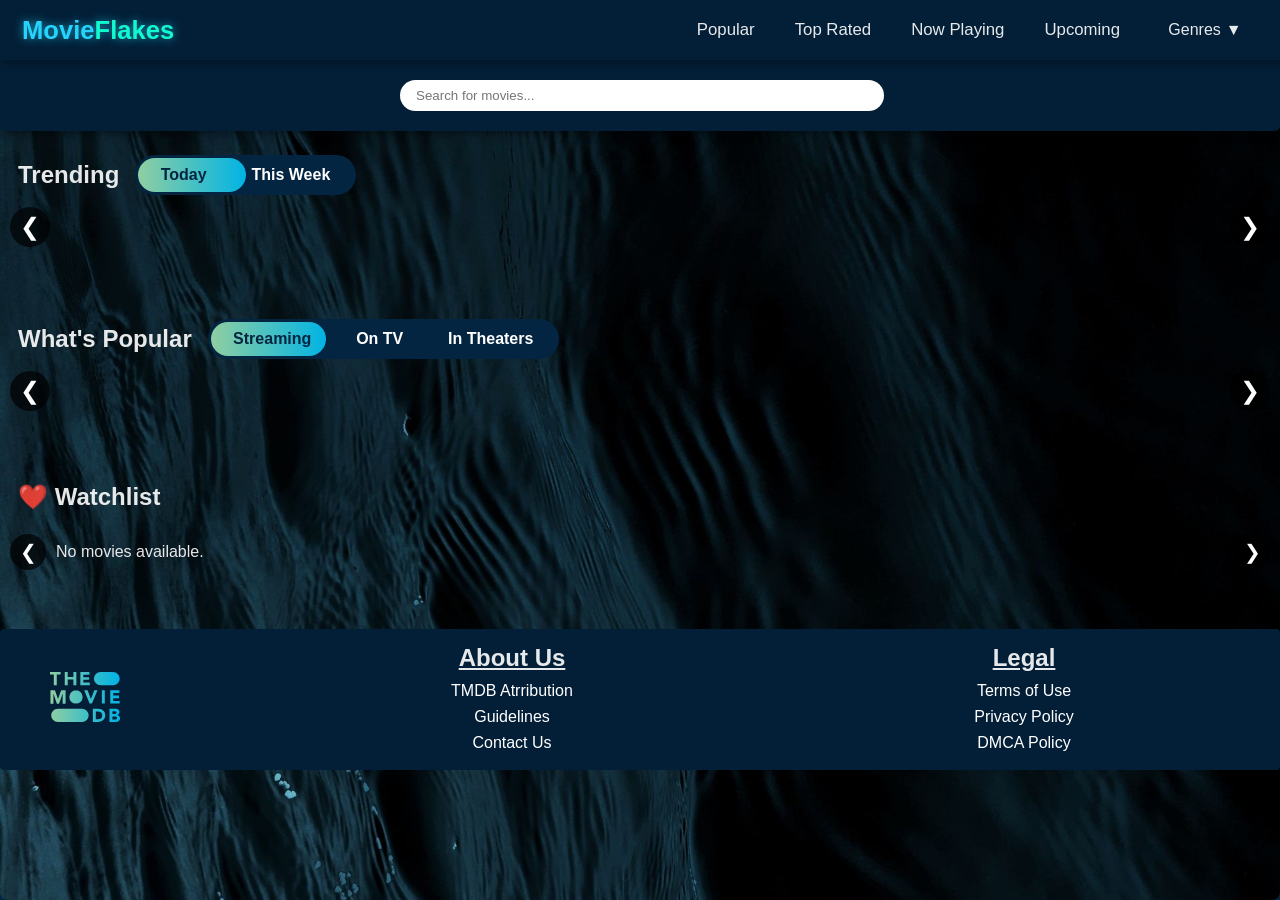
==== index.html @ ac2c769f "Seperated modules | Added Search Clear & scroll to top button" ====
<!DOCTYPE html>
<html lang="en">
<head>
    <meta charset="UTF-8">
    <meta name="viewport" content="width=device-width, initial-scale=1.0">
    <title>MovieFlakes</title>

    <link rel="stylesheet" href="style.css">
    <link rel="stylesheet" href="modal.css">
    <link rel="stylesheet" href="browse.css">
    <link rel="stylesheet" href="search.css">
    
    <script src="modal.js" defer></script>
    <script src="browse.js" defer></script>
    <script src="search.js" defer></script>
    <script src="skeleton.js" defer></script>
    <script src="script.js" defer></script>
</head>
<body>

    <!-- ================= HEADER ================= -->

    <header class="header">

        <div class="title">
            <a href="#home">Movie<span>Flakes</span></a>
        </div>

        <button class="menu-btn">
            <span></span>
            <span></span>
            <span></span>
        </button>

        <!-- Desktop Navigation -->

        <nav class="navbar-desktop">
            <ul>
                <li id="popular"><a href="#" data-browse="/movie/popular">Popular</a></li>
                <li id="top-rated"><a href="#" data-browse="/movie/top_rated">Top Rated</a></li>
                <li id="now-playing"><a href="#" data-browse="/movie/now_playing">Now Playing</a></li>
                <li>
                    <a href="#" data-browse="/movie/upcoming">
                        Upcoming
                    </a>
                </li>

                <li>
                    <div class="dropdown">

                        <button class="dropdown-btn">
                            Genres
                            <span class="drop-icon">▼</span>
                        </button>

                        <ul class="dropdown-menu">
                            <li id="action"><a href="#" data-genre="28">Action</a></li>
                            <li id="drama"><a href="#" data-genre="18">Drama</a></li>
                            <li id="romance"><a href="#" data-genre="10749">Romance</a></li>
                        </ul>

                    </div>
                </li>

            </ul>
        </nav>

        <!-- Mobile Navigation -->

        <nav class="navbar-mobile">
            <ul>
                <li id="popular"><a href="#" data-browse="/movie/popular">Popular</a></li>
                <li id="top-rated"><a href="#" data-browse="/movie/top_rated">Top Rated</a></li>
                <li id="now-playing"><a href="#" data-browse="/movie/now_playing">Now Playing</a></li>
                <li>
                    <a href="#" data-browse="/movie/upcoming">
                        Upcoming
                    </a>
                </li>

                <li>
                    <div class="dropdown">

                        <button class="dropdown-btn">
                            Genres
                            <span class="drop-icon">▼</span>
                        </button>

                        <ul class="dropdown-menu">
                            <li id="action"><a href="#" data-genre="28">Action</a></li>
                            <li id="drama"><a href="#" data-genre="18">Drama</a></li>
                            <li id="romance"><a href="#" data-genre="10749">Romance</a></li>
                        </ul>

                    </div>
                </li>

            </ul>
        </nav>

    </header>

    <!-- ================= SEARCH ================= -->

    <div class="search-container">
        <div class="search-box">
            <input
            type="text"
            class="search-input"
            id="inputText"
            placeholder="Search for movies..."
            >

            <button class="clear-search-btn hidden" aria-label="Clear search">
                ✕
            </button>
        </div>
        
    </div>

    <!-- ========================================================= -->
    <!-- HOME CONTENT -->
    <!-- Everything inside this container is hidden during search. -->
    <!-- ========================================================= -->

    <main class="home-content">

        <!-- Trending -->

        <section class="carousel-section trending-wrapper">
            <div class="section-header">
                <h2>Trending</h2>

                <div class="segmented-control" style="--tabs:2">

                    <div class="slider"></div>
                        
                    <button class="active" data-endpoint="/trending/movie/day">
                        Today
                    </button>
                    <button data-endpoint="/trending/movie/week">
                        This Week
                    </button>                    
                </div>
            </div>

            <div class="carousel-container">
                <button class="scroll-btn prev-btn">
                    &#10094;
                </button>

                <div class="movie-row trending-row"></div>

                <button class="scroll-btn next-btn">
                    &#10095;
                </button>
            </div>

        </section>

        <section class="carousel-section popular-wrapper">

            <div class="section-header">
                <h2>What's Popular</h2>

                <div class="segmented-control" style="--tabs:3">

                    <div class="slider"></div> 

                    <button
                        class="active"
                        data-endpoint="/discover/movie?with_watch_monetization_types=flatrate">
                        Streaming
                    </button>

                    <button
                        data-endpoint="/tv/popular">
                        On TV
                    </button>

                    <button
                       data-endpoint="/movie/now_playing">
                        In Theaters
                    </button>
                </div>
            </div>

            <div class="carousel-container">
                <button class="scroll-btn prev">
                    &#10094;
                </button>
        
                <div class="movie-row popular-row"></div>
        
                <button class="scroll-btn next">
                     &#10095;
                </button>
            </div>
    

        </section>

        <section class="carousel-section liked-wrapper">

            <div class="section-header">
        <h2>❤️ Watchlist</h2>
            </div>
        
                <div class="carousel-container">
                    <button class="scroll-btn prev">&#10094;</button>

                    <div class="movie-row liked-row"></div>

                    <button class="scroll-btn next">&#10095;</button>
                </div>

        </section>

    </main>

    <!-- ========================================================= -->
    <!-- SEARCH CONTENT -->
    <!-- Hidden until the user starts searching -->
    <!-- ========================================================= -->

    <section class="search-wrapper hidden">

        <h2 id="section-title" class="search-title"></h2>

        <div class="search-grid"></div>

        <button class="load-more-btn hidden">
        Load More ▼
    </button>

    </section>

    <section class="browse-wrapper hidden">

        <h2 id="browse-title"></h2>

        <div class="browse-grid"></div>

    </section>

    <div class="movie-modal hidden">

        <div class="modal-overlay"></div>

        <div class="modal-container">

            <button class="modal-close">&times;</button>

            <div class="modal-banner">
                <img id="modalBackdrop" alt="">
            </div>

            <div class="modal-body">

                <h1 id="modalTitle"></h1>

                <div class="movie-meta">

                    <span id="modalRating"></span>

                    <span>•</span>

                    <span id="modalRuntime"></span>

                    <span>•</span>

                    <span id="modalYear"></span>

                </div>

            <div id="modalGenres" class="genre-list"></div>

            <div class="overview-section">

                <h3>Overview</h3>

                <p id="modalOverview"></p>

            </div>

            <div class="cast-section">

                <h3>Top Cast</h3>

                <ul id="modalCast"></ul>

            </div>

            <button id="watchTrailerBtn" class="trailer-btn">
                ▶ Watch Official Trailer
            </button>

        </div>

    </div>
    </div>

    <button class="scroll-top-btn hidden" title="Back to Top">
        ⇧
    </button>

</body>
    <footer class="footer-container">
        <div class="tmdb">
            <a href="https://www.themoviedb.org/" target="_blank">
                <img src="assets/square-logo.svg" alt="tmdb-attributon"/>
            </a>   
        </div>
        <div class="footer-content">

            <h2>About Us</h2>

            <a href="#dummy-link">TMDB Atrribution</a>     
            <a href="#dummy-link">Guidelines</a> 
            <a href="#dummy-link">Contact Us</a>

        </div>
        <div class="legal">

            <h2>Legal</h2>
        
            <a href="#dummy-link">Terms of Use</a>
            <a href="#dummy-link">Privacy Policy</a>
            <a href="#dummy-link">DMCA Policy</a>

        </div>
    </footer>
</html>
---- style.css ----
:root{
    --pri-color: rgb(255, 255, 255);
    --sec-color: rgba(255, 255, 255, 0.9);

    --bg-color: #032541;
    --bg2-color: #031f37;

    --accent-color: rgb(36, 212, 252);
    --accent2-color: rgb(17, 250, 207);

    --section-gap:48px;

    --row-padding:56px;

    --row-gap:20px;

    --switch-height:40px;
    --switch-padding-x:1.4rem;
    --switch-font:1rem;
}

*{
    margin: 0;
    padding: 0;
    box-sizing: border-box;
}
html {
    font-family: 'Poppins', 'Helvetica', sans-serif;
    color: var(--sec-color);
    background-color: var(--bg-color);
    min-height: 100%;
    /*overflow-x: hidden;*/
    scrollbar-width: none;
    -ms-overflow-style: none;
    padding: 0;
}
html::-webkit-scrollbar {
    width: 0;
    height: 0;
}
body {
    min-height: 100vh;
    width: 100%;
    color: var(--sec-color);
    background-image:url(assets/pexels-bg4.jpg);
    background-size: cover;
    background-position: center;
    background-repeat: no-repeat;
    border: none;
    border-radius: 8px;
    margin: 0;
    padding: 0;
    box-shadow: none;
    transition: all 0.3s ease-in-out;   
}
body::-webkit-scrollbar {
    width: 0;
    height: 0;
}
.header{
    position: sticky;
    top: 0;
    z-index: 100;
    width: 100%;
    box-sizing: border-box;
    height: 60px;
    display: grid;
    grid-template-columns: auto 1fr auto;
    justify-content: space-evenly;
    align-items: center;
    background-color: var(--bg2-color);
    box-shadow: 3px 3px 8px rgba(0, 0, 0, 0.4);
    border-radius: 5px 5px 0 0;
    
}

.title{
    display: flex;
    justify-content: flex-start;
    align-items: center;
    min-width: 200px;
    transition: all 0.3s ease-in-out;
}

.title a:hover{
    box-shadow: 0 0 12px rgba(36,212,252,.7);
    transition: all 0.3s ease-in-out;
    color: var(--accent-color);
    text-shadow: 0 0 12px rgba(36, 212, 252, 0.7);
    background-color: var(--bg-color);
    border-radius: 6px;
}   
    

.title a{
    font-size: 1.6rem;
    font-weight: 600;
    color: var(--accent-color);
    text-shadow: 0 0 8px rgba(36, 212, 252, 0.7);
    text-decoration: none;
    padding: 10px 12px;
    margin-left: 10px;
    transition: all 0.3s ease-in-out;
    position:relative;
    overflow:hidden;
}
   
.title a{
    position: relative;
    display: inline-block;
    color: var(--accent-color);
    text-shadow: 0 0 10px rgba(36,212,252,.7);
    overflow: hidden;
}

.title a::after{
    content: "";
    position: absolute;
    top: 0;
    left: -40%;
    width: 25%;
    height: 100%;

    background: linear-gradient(
        90deg,
        transparent,
        rgba(255,255,255,.95),
        transparent
    );

    transform: skewX(-25deg);
    animation: shine 6s ease-in-out infinite;
}

@keyframes shine{
    0%{
        left: -40%;
    }

    30%{
        left: 120%;
    }

    100%{
        left: 120%;
    }
}

.title a span{
    color: var(--accent2-color);
    transition: all 0.3s ease-in-out;
}

.title a:hover{
    box-shadow: 0 0 12px rgba(36,212,252,.7);
    transition: all 0.3s ease-in-out;
    color: var(--accent2-color);
    text-shadow: 0 0 12px rgba(36, 212, 252, 0.7);
    background-color: var(--bg-color);
    border-radius: 6px;
}   

.title a:hover span{
    color: var(--accent-color);
}   

.search-container {
    position: relative;
    display: flex;
    width: 100%;
    align-items: center;
    justify-content: center;
    margin: 0 auto;
    padding: 20px 20px;
    justify-self: center;
    min-height: 1.6rem;
    transition: all 0.3s ease-in-out;
    background-color: var(--bg2-color);
    box-shadow: 3px 3px 8px rgba(0, 0, 0, 0.4);
    border-radius: 0 0 5px 5px;
}

.search-container input {
    display: flex;
    align-items: center;
    justify-content: center;
    margin: 0 10px;
    padding: 8px 16px;
}
.search-box{

    position:relative;

    width:100%;
    max-width:500px;
    padding-right: 1rem;

}

.search-input{

    width:100%;

    padding:0.5rem 3rem 0.5rem 1rem;

    min-height:1.8rem;

    border:none;
    outline:none;

    border-radius:20px;

}

.search-input:hover {
    transition: all 0.3s ease-in-out;
    transform: scale(1.01);
    box-shadow: 0 0 12px rgba(36,212,252,.7);
}
.hidden{
    display:none !important;
}

.search-title{
    margin: 18px 0;
    text-align: center;
    color: var(--accent-color);
    font-size: 1.2rem;
    text-shadow: 0 0 8px rgba(36,212,252,.7);
}

.clear-search-btn{

    position:absolute;

    top:50%;
    right: 12px;

    transform:translateY(-50%);

    width:26px;
    height:26px;

    border:none;
    background:none;

    display:flex;
    align-items:center;
    justify-content:center;

    border-radius:50%;

    font-size:1.1rem;
    line-height:1;

    color:var(--bg2-color);

    cursor:pointer;

    transition:
        color .2s ease,
        transform .2s ease;

}

.clear-search-btn:hover{

    color:var(--accent-color);

}

.clear-search-btn.hidden{

    display:none;

}

nav{
    display:flex;
    justify-content:flex-end;
    align-items:center;
    margin-right: 20px;
}

nav>ul{
    display:flex;
    align-items:center;
    justify-content:flex-end;
    list-style:none;
}

nav>ul>li{
    display:flex;
}

nav a{
    display:flex;
    align-items:center;
    justify-content:center;
    padding: 10px 15px;
    border:none;
    background:transparent;
    color:var(--sec-color);
    text-decoration:none;
    cursor:pointer;
    font-size: 1.05rem;
    margin:0 5px;
    border-radius:4px;
    transition:background-color .3s ease, text-shadow .3s ease;
}

.navbar-desktop > ul > li > a:hover{
    box-shadow: 0 0 12px rgba(36,212,252,.7);
    transition: all 0.3s ease-in-out;
    color: var(--accent-color);
    background-color: var(--bg-color);
    text-shadow: 0 0 12px rgba(36,212,252,.7);
}
.navbar-desktop > ul > li > a:active{
    box-shadow: 0 0 12px rgba(36,212,252,.7);
    transition: all 0.3s ease-in-out;
    color: var(--accent-color);
    background-color: var(--bg-color);
    text-shadow: 0 0 12px rgba(36,212,252,.7);
}

.navbar-desktop{
    width: auto;
    display: flex;
    justify-content: flex-end;
    justify-self: end;
    align-items: center;
    margin-left: auto;
}

.navbar-desktop>ul{
    display: flex;
    justify-content: flex-end;
    align-items: center;
}

.dropdown{
    position: relative;
    width: 120px;
}

.dropdown-btn{
    width: 100%;
    padding: 4px 10px;
    display:flex;
    align-items:center;
    justify-content:center;
    padding: 10px 15px;
    border:none;
    background:transparent;
    color:var(--sec-color);
    text-decoration:none;
    cursor:pointer;
    font-size:1rem;
    margin:0 5px;
    border-radius:4px;
    transition: all 0.3s ease-in-out;
}
.dropdown-btn:hover{
    box-shadow: 0 0 12px rgba(36,212,252,.7);
    transition: all 0.3s ease-in-out;
    color: var(--accent-color);
    background-color: var(--bg-color);
    text-shadow: 0 0 12px rgba(36,212,252,.7);
}

.dropdown-btn:active{
    box-shadow: 0 0 12px rgba(36,212,252,.7);
    transition: all 0.3s ease-in-out;
    color: var(--accent-color);
    background-color: var(--bg-color);
    text-shadow: 0 0 12px rgba(36,212,252,.7);
}

.dropdown-btn span{
    margin-left: 5px;
    transition: all 0.3s ease-in-out;
}


.dropdown-btn.active span{
    transition: all 0.3s ease-in-out;
    transform: rotate(180deg);
}

.dropdown-menu{
    list-style: none;
    padding: 0;
    box-shadow: none;
    display: none;
    position: absolute;
    top: 3rem;
    left: 0.3rem;
    width: 100%;
    background: var(--bg2-color);
    border-radius: 5px;
    transform: translateY(-10px);
}

.dropdown-menu.show{
    display: block;
}

.dropdown-menu ul li{
    width: 100%;
}

.dropdown-menu ul a{
    width: 100%;
    cursor: pointer;
    border-radius: 5px;
}

.dropdown-menu.show li:hover{
    box-shadow: 0 0 12px rgba(36,212,252,.7);
    transition: all 0.3s ease-in-out;
    color: var(--accent-color);
    background-color: var(--bg-color);
    text-shadow: 0 0 12px rgba(36,212,252,.7);
    border-radius: 5px;
}

.dropdown-menu.show li:active{
    box-shadow: 0 0 12px rgba(36,212,252,.7);
    transition: all 0.3s ease-in-out;
    color: var(--accent-color);
    background-color: var(--bg-color);
    text-shadow: 0 0 12px rgba(36,212,252,.7);
    border-radius: 5px;
}

.movie-row{
    scrollbar-width:none;
}

.carousel-container{
    position: relative;
}

.scroll-btn {
    position: absolute;
    top: 50%;
    transform: translateY(-50%);

    width: 40px;
    height: 40px;

    border: none;
    border-radius: 50%;

    background-color: rgba(0, 0, 0, 0.7);
    color: white;

    font-size: 1.5rem;
    cursor: pointer;
    z-index: 10;

    transition: all 0.3s ease-in-out;
}

.liked-wrapper,
.trending-wrapper {
    position: relative;
    width: 100%;
    overflow: hidden;
}

.liked-wrapper .scroll-btn {
    position: absolute;
    top: 50%;
    transform: translateY(-50%);
    width: 36px;
    height: 36px;
    font-size: 1.25rem;
}

.prev{
    left:10px;
}

.next{
    right:10px;
}

.scroll-btn:hover {
    background-color: rgba(0, 0, 0, 0.9);
    transform: translateY(-50%) scale(1.1);
    box-shadow: 0 0 12px rgba(255, 255, 255, 0.4);
}

.scroll-btn:active {
    transform: translateY(-50%) scale(0.95);
}

.prev-btn {
    left: 10px;
}
.next-btn {
    right: 10px;
}

.movie-card {
    position: relative;
    flex: 0 0 200px;
    max-width: 200px;
    height: 300px;
    border-radius: 10px;
    scroll-snap-align: start;
    overflow: hidden;
    transition: transform 0.3s ease-in-out, box-shadow 0.3s ease-in-out;
}

.movie-card::after {
    content: "";
    position: absolute;
    inset: 0;
    background: linear-gradient(to top,  rgba(0, 0, 0, 0.95) 0%, rgba(0, 0, 0, 0.7) 40%, rgba(0, 0, 0, 0) 100%);
    pointer-events: none;
}

.movie-card:hover {
    transform: translateY(-8px);
    box-shadow: 0 12px 24px rgba(0, 0, 0, 0.4);

}

.movie-card img {
    display: block;
    width: 100%;
    height: 100%;
    object-fit: cover;
}

.movie-actions {
    position: absolute;
    top: 10px;
    right: 10px;
    z-index: 2;
    display: flex;
    gap: 8px;
}

.icon-btn {
    width: 34px;
    height: 34px;
    border: none;
    border-radius: 50%;
    background: rgba(0, 0, 0, 0.55);
    color: white;
    font-size: 0.95rem;
    cursor: pointer;
    transition: transform 0.2s ease, background 0.2s ease;
    display: grid;
    place-items: center;
}

.icon-btn:hover {
    background: rgba(255, 255, 255, 0.16);
    transform: scale(1.05);
}

.icon-btn.active.liked {
    color: rgba(236, 64, 122, 0.94);

}

.movie-info {
    position: absolute;
    bottom: 12px;
    left: 12px;
    right: 12px;
    color: white;
    z-index: 1;
}
.movie-title{
    margin: 0;
    width: 100%;
    text-align: center;
    font-size: 1rem;
    font-weight: 550;

    white-space: nowrap;
    overflow: hidden;
    text-overflow: ellipsis;
}

.movie-info .details {
    display: flex;
    justify-content: space-around;
    align-items: center;
    gap: 12px;
    margin-top: 8px;
    font-size: 0.85rem;
    font-weight: 550;
}
.movie-info h4 {
    display: flex;
    justify-content: center;
    align-items: center;
}

/* ===========================
   MOBILE NAVIGATION
=========================== */

.navbar-mobile{
    display: none;
}

.menu-btn{
    display: none;
    width: 45px;
    height: 45px;
    border: none;
    margin-right: 10px;
    flex-shrink: 0;
    background: transparent;
    cursor: pointer;
    position: relative;
    z-index: 1001;

    flex-direction: column;
    justify-content: center;
    align-items: center;
    gap: 4px;
}

.menu-btn span{
    display: block;
    width: 36px;
    height: 3px;
    margin: 1.4px 0;
    background: var(--accent-color);
    border-radius: 10px;
    transition: all 0.3s ease;
}


/* Hamburger animation */

.menu-btn.active span:nth-child(1){
    transform: translateY(9px) rotate(45deg);
}

.menu-btn.active span:nth-child(2){
    opacity: 0;
}

.menu-btn.active span:nth-child(3){
    transform: translateY(-9px) rotate(-45deg);
}

.loader-container{
    width:100%;
    min-height:300px;
    display:flex;
    flex-direction:column;
    justify-content:center;
    align-items:center;
    gap:15px;
}

.loader{
    width:55px;
    height:55px;
    border:5px solid rgba(255,255,255,.2);
    border-top-color:var(--accent-color);
    border-radius:50%;
    animation:spin .8s linear infinite;
}

.loader-container p{
    color:var(--sec-color);
    font-size:1rem;
}

@keyframes spin{
    to{
        transform:rotate(360deg);
    }
}

/* ===========================
   MOBILE VIEW
=========================== */

@media (max-width:830px){

    .header{
        grid-template-columns: 1fr auto;
        height: 60px;
    }

    .navbar-desktop{
        display: none;
    }

    .menu-btn{
        display: flex;
        justify-content: center;
        justify-self: end;
        align-self: center;
        background: transparent;
        border: none;
        cursor: pointer;
        width: 45px;
        height: 45px;
    }

    .title{
        justify-content: flex-start;
    }

    .search-container{
        width:100%;
        padding:15px;
        box-sizing:border-box;
    }

    .search-input{
        width:100%;
    }

    .navbar-mobile{
        display: block;
        position:fixed;
        top:60px;
        right:-100%;
        width:260px;
        height:calc(100vh - 60px);

        background:var(--bg2-color);
        box-shadow:-5px 0 20px rgba(0,0,0,.35);

        transition:right .35s ease;

        z-index:999;
    }

    /* JS toggles this class */
    .navbar-mobile.show{
        right:0;
    }

    .navbar-mobile ul{
        display:flex;
        flex-direction:column;
        list-style:none;
        margin:0;
        padding:20px 0;
    }

    .navbar-mobile li{
        width:100%;
         
    }

    .navbar-mobile a{
        display:block;
        padding:16px 24px;
        color:var(--sec-color);
        text-decoration:none;
        transition:.25s;
    }

    .sub-menu ul {
    list-style: none;
    padding: 0;
}

.sub-menu ul li {
    position: relative;
    padding-left: 26px;
}

.sub-menu ul li::before {
    content: "⏺";
    position: absolute;
    left: 40px;
    top: 48%;
    font-size: 0.7rem;
    transform: translateY(-50%);
}

    .navbar-mobile a:hover{
        background:var(--bg-color);
        color:var(--accent-color);
        text-shadow:0 0 12px rgba(36,212,252,.7);
        padding-left:34px;
    }

    .sub-menu{
        border-top:1px solid rgba(255,255,255,.08);
        margin-top:10px;
        padding-top:10px;
    }

    .sub-menu ul{
        padding:0;
    }

    .sub-menu a{
        padding-left:40px;
        font-size:.95rem;
    }
}
@media (max-width: 300px){
    .title{
        display: flex;
    }
    .title a{
        font-size: 1rem;
        padding: 3px 6px;
        margin: 2px 4px;
    }
}

@media (max-width: 768px) {

    .section-header{
        display: flex;
        flex-direction: column;
        align-items: flex-start;
        gap: 0.8rem;
        margin:24px 18px 12px;
    }

    .section-header h2{
        font-size: 1.25rem;
        line-height: 1.2;
        margin-left: 0;
    }

    .segmented-control{
        width: 100%;
        max-width: 360px;
    }

    .segmented-control button{
        flex: 1;
        padding: .55rem .5rem;
        font-size: .8rem;
        white-space: nowrap;
    }

    .segmented-control .slider{
        width: calc((100% - 4px) / var(--tabs));
    }

    .carousel-section .scroll-btn {
        display: none;
    }
}

@media (max-width: 480px){

    .section-header h2{
        font-size: 1.15rem;
    }

    .segmented-control{
        max-width: 100%;
    }

    .segmented-control button{
        padding: .45rem .35rem;
        font-size: .72rem;
    }

    .carousel-section .scroll-btn {
        display: none;
    }

}

.carousel-section{
    position: relative;
    width: 100%;
    overflow: hidden;
    margin-bottom: 48px;
}

.section-header{
    display:flex;
    align-items:center;
    gap:16px;

    margin:24px 18px 12px;
}

.section-header h2{
    margin:0;
}

.movie-row{

    display:flex;

    gap:var(--row-gap);

    padding:20px var(--row-padding);

    overflow-x:auto;
    overflow-y:hidden;

    scroll-behavior:smooth;

    scroll-snap-type:x mandatory;

    scrollbar-width:none;

    -webkit-overflow-scrolling:touch;
}

.movie-row::-webkit-scrollbar{
    display:none;
}

.segmented-control {
    position: relative;
    display: inline-flex;
    align-items: center;

    background: #032541;
    border-radius: 999px;

    padding: 3px;
    min-height: var(--switch-height);

    overflow: hidden;
}


.segmented-control button {
    position: relative;
    z-index: 2;

    border: 0;
    border-radius: 999px;

    background: transparent;
    color: #fff;

    font-size: var(--switch-font);
    font-weight: 600;

    padding: 0 var(--switch-padding-x);

    height: calc(var(--switch-height) - 6px);

    cursor: pointer;

    transition: color .25s ease;
}


.segmented-control .slider {
    position: absolute;

    top: 3px;
    left: 3px;

    height: calc(100% - 6px);

    width: calc((100% - 6px) / var(--tabs));

    background: linear-gradient(
        90deg,
        #90cea1,
        #01b4e4
    );

    border-radius:999px;

    transition:transform .3s ease;
}


.segmented-control button.active {
    color:#032541;
}

@media(max-width:768px){

    :root{
        --switch-height:42px;
    }

    .segmented-control button{
        font-size:.82rem;
        padding:0 .8rem;
    }
}

.search-grid, .browse-grid{
    display:grid;
    grid-template-columns:repeat(auto-fill,minmax(180px,1fr));
    gap:24px;
}

.search-grid .movie-card{
    width:100%;
}

.browse-wrapper h2{
    padding: 1rem 1.5rem;
}

@media (max-width: 600px) {

    .search-grid,
    .browse-grid {
        grid-template-columns: repeat(2, minmax(0, 1fr));
        gap: 1rem;
    }

}

/* ===========================
   Skeleton Cards
=========================== */

.skeleton-card{
    flex:0 0 200px;
    max-width:200px;
    height:300px;

    border-radius:10px;
    overflow:hidden;

    background:#0d3556;
    position:relative;
}

.skeleton-poster{
    width:100%;
    height:100%;
    background:#1b496e;
}

.skeleton-info{
    position:absolute;
    left:12px;
    right:12px;
    bottom:12px;
}

.skeleton-title,
.skeleton-details span{
    background:#2b5b7e;
    border-radius:4px;
}

.skeleton-title{
    height:18px;
    width:80%;
    margin:0 auto 12px;
}

.skeleton-details{
    display:flex;
    justify-content:space-between;
}

.skeleton-details span{
    width:48px;
    height:12px;
}

.skeleton-poster,
.skeleton-title,
.skeleton-details span{
    position:relative;
    overflow:hidden;
}

.skeleton-poster::after,
.skeleton-title::after,
.skeleton-details span::after{
    content:"";
    position:absolute;
    inset:0;

    transform:translateX(-100%);

    background:linear-gradient(
        90deg,
        transparent,
        rgba(255,255,255,.15),
        transparent
    );

    animation:skeleton-shimmer 1.2s infinite;
}

@keyframes skeleton-shimmer{
    100%{
        transform:translateX(100%);
    }
}

.load-more-btn{

    display:flex;
    align-items:center;
    justify-content:center;

    margin:36px auto 5px;

    padding:12px 24px;

    border:none;
    border-radius:999px;

    background:linear-gradient(
        90deg,
        var(--accent-color),
        var(--accent2-color)
    );

    color:var(--bg-color);

    font-size:.95rem;
    font-weight:600;

    cursor:pointer;

    transition:
        transform .25s ease,
        box-shadow .25s ease;

}

.load-more-btn:hover{

    transform:translateY(-2px);

    box-shadow:0 10px 25px rgba(36,212,252,.35);

}

.load-more-btn:active{

    transform:translateY(0);

}

.footer-container{
    display: grid;
    grid-template-columns: 1fr 2fr 2fr;
    width: 100%;
    min-height: 100px;
    background-color: var(--bg2-color);
    border-radius: 4px;
    padding-bottom: 5px;
}

.tmdb {
    display: flex;
    align-items: center;
    justify-content: flex-start;
    justify-items: center;
    justify-self: flex-start;
    padding: 10px;
    margin: auto;
    margin-left: 20px;
}

.tmdb img {
    display: flex;
    width: 90px;
    justify-content: flex-start;
    align-items: center;
    align-self: center;
    margin: 10px;
    transition: all 0.2s ease-in-out;
    padding: 10px;
    border-radius: 8px;

}

.tmdb img:hover {
    transform: scale(1.1);
    box-shadow:-5px 0 20px var(--accent2-color); 
}

.footer-content, .legal{
    text-wrap: nowrap ;
    text-decoration: none;
    padding: 4px 10px;
    margin-bottom: 10px;
    margin: 5px;
    display: flex;
    align-items: center;
    justify-content: flex-start;
    justify-items: flex-start;
    flex-direction: column;
    column-gap: 0;
}

.footer-content h2, .legal h2{
    margin: 6px;
    text-decoration: underline;
}

.footer-content a, .legal a {
    
    text-decoration: none;

    margin: 2px 6px;
    padding: 2px 8px;
    color: #fff;
    transition: all 0.15s ease-in;
}

.footer-content a:hover , .legal a:hover {
    color: var(--accent2-color);
    transform: translateX(-2px);
}
---- modal.css ----
/* ==========================
   MOVIE MODAL
========================== */

.movie-modal{

    position:fixed;
    inset:0;

    display:flex;
    justify-content:center;
    align-items:center;

    z-index:9999;

    visibility:hidden;
    opacity:0;

    transition:
        opacity .3s ease,
        visibility .3s ease;
}

.movie-modal.show{

    visibility:visible;
    opacity:1;

}

.modal-overlay{

    position:absolute;
    inset:0;

    background:rgba(0,0,0,.75);

    backdrop-filter:blur(8px);

}

.modal-container{

    position:relative;

    width:min(540px,92vw);

    max-height:92vh;

    overflow-y:auto;

    background:var(--bg2-color);

    border-radius:22px;

    z-index:2;

    transform:translateY(40px) scale(.96);

    opacity:0;

    transition:
        transform .35s ease,
        opacity .35s ease;

    scrollbar-width:none;

}

.modal-container::-webkit-scrollbar{

    display:none;

}

.movie-modal.show .modal-container{

    transform:translateY(0) scale(1);

    opacity:1;

}

.modal-banner{

    position:relative;

    height:230px;

    overflow:hidden;

}

.modal-banner img{

    width:100%;
    height:100%;

    object-fit:cover;

}

.modal-banner::after{

    content:"";

    position:absolute;
    inset:0;

    background:
    linear-gradient(
        to top,
        var(--bg2-color),
        rgba(3,37,65,.15)
    );

}

.modal-close{

    position:absolute;

    top:14px;
    right:14px;

    width:42px;
    height:42px;

    border:none;
    border-radius:50%;

    background:rgba(0,0,0,.55);

    color:white;

    cursor:pointer;

    font-size:1.4rem;

    z-index:5;

    transition:.25s;

}

.modal-close:hover{

    background:rgba(255,255,255,.15);

    transform:rotate(90deg);

}

.modal-body{

    padding:24px;

}

.modal-body h1{

    font-size:2rem;

    color:white;

    margin-bottom:12px;

}

.movie-meta{

    display:flex;
    flex-wrap:wrap;
    gap:10px;

    align-items:center;

    color:#ddd;

    margin-bottom:18px;

}

.genre-list{

    display:flex;
    flex-wrap:wrap;

    gap:10px;

    margin-bottom:28px;

}

.genre-pill{

    padding:.45rem .95rem;

    border-radius:999px;

    border:1px solid rgba(36,212,252,.35);

    background:rgba(36,212,252,.15);

    color:var(--accent-color);

    font-size:.85rem;

}

.overview-section{

    margin-bottom:28px;

}

.overview-section h3,
.cast-section h3{

    margin-bottom:12px;

    color:white;

}

.overview-section p{

    line-height:1.75;

    color:#ddd;

}

.cast-section ul{

    list-style: none;

    display:flex;

    flex-direction: column;

    gap:12px;

    margin-bottom:28px;

}

.cast-section li{
    position: relative;
    padding-left: 18px;
}

.cast-section li::before{
    content: "";
    position: absolute;
    left: 0;
    top: 50%;
    transform: translateY(-50%);

    width: 8px;
    height: 8px;

    border-radius: 50%;
    background: var(--accent-color);

    box-shadow: 0 0 8px rgba(36,212,252,.6);
}


.trailer-btn{

    display:flex;
    align-items:center;
    justify-content:center;
    gap:8px;

    width:fit-content;
    min-width:190px;

    margin:32px auto 0;

    padding:12px 20px;

    border:none;
    border-radius:12px;

    background:linear-gradient(
        90deg,
        var(--accent-color),
        var(--accent2-color)
    );

    color:var(--bg-color);

    font-size:.95rem;
    font-weight:600;

    cursor:pointer;

    transition:all .25s ease;
}

.trailer-btn:hover{

    transform:translateY(-2px);

    box-shadow:0 10px 25px rgba(36,212,252,.35);

}

@media(max-width:600px){

    .modal-container{

        width:100%;
        height:100%;

        max-height:100%;

        border-radius:0;

    }

    .modal-banner{

        height:200px;

    }

}
---- browse.css ----
.scroll-top-btn{

    position:fixed;

    right:24px;
    bottom:24px;

    width:52px;
    height:52px;

    border:none;
    border-radius:50%;

    display:flex;
    align-items:center;
    justify-content:center;

    font-size:1.4rem;
    font-weight:bold;

    background:linear-gradient(
        90deg,
        var(--accent-color),
        var(--accent2-color)
    );

    color:var(--bg-color);

    cursor:pointer;

    box-shadow:0 10px 25px rgba(36,212,252,.3);

    transition:
        opacity .25s ease,
        transform .25s ease;

    z-index:999;

}

.scroll-top-btn.hidden{

    opacity:0;

    pointer-events:none;

    transform:translateY(20px);

}

.scroll-top-btn:hover{

    transform:translateY(-3px);

}
---- search.css ----
.search-container {
    position: relative;
    display: flex;
    width: 100%;
    align-items: center;
    justify-content: center;
    margin: 0 auto;
    padding: 20px 20px;
    justify-self: center;
    min-height: 1.6rem;
    transition: all 0.3s ease-in-out;
    background-color: var(--bg2-color);
    box-shadow: 3px 3px 8px rgba(0, 0, 0, 0.4);
    border-radius: 0 0 5px 5px;
}

.search-container input {
    display: flex;
    align-items: center;
    justify-content: center;
    margin: 0 10px;
    padding: 8px 16px;
}
.search-box{

    position:relative;

    width:100%;
    max-width:500px;
    padding-right: 1rem;

}

.search-input{

    width:100%;

    padding:0.5rem 3rem 0.5rem 1rem;

    min-height:1.8rem;

    border:none;
    outline:none;

    border-radius:20px;

}

.search-input:hover {
    transition: all 0.3s ease-in-out;
    transform: scale(1.01);
    box-shadow: 0 0 12px rgba(36,212,252,.7);
}
.hidden{
    display:none !important;
}

.search-title{
    margin: 18px 0;
    text-align: center;
    color: var(--accent-color);
    font-size: 1.2rem;
    text-shadow: 0 0 8px rgba(36,212,252,.7);
}

.clear-search-btn{

    position:absolute;

    top:50%;
    right: 12px;

    transform:translateY(-50%);

    width:26px;
    height:26px;

    border:none;
    background:none;

    display:flex;
    align-items:center;
    justify-content:center;

    border-radius:50%;

    font-size:1.1rem;
    line-height:1;

    color:var(--bg2-color);

    cursor:pointer;

    transition:
        color .2s ease,
        transform .2s ease;

}

.clear-search-btn:hover{

    color:var(--accent-color);

}

.clear-search-btn.hidden{

    display:none;

}
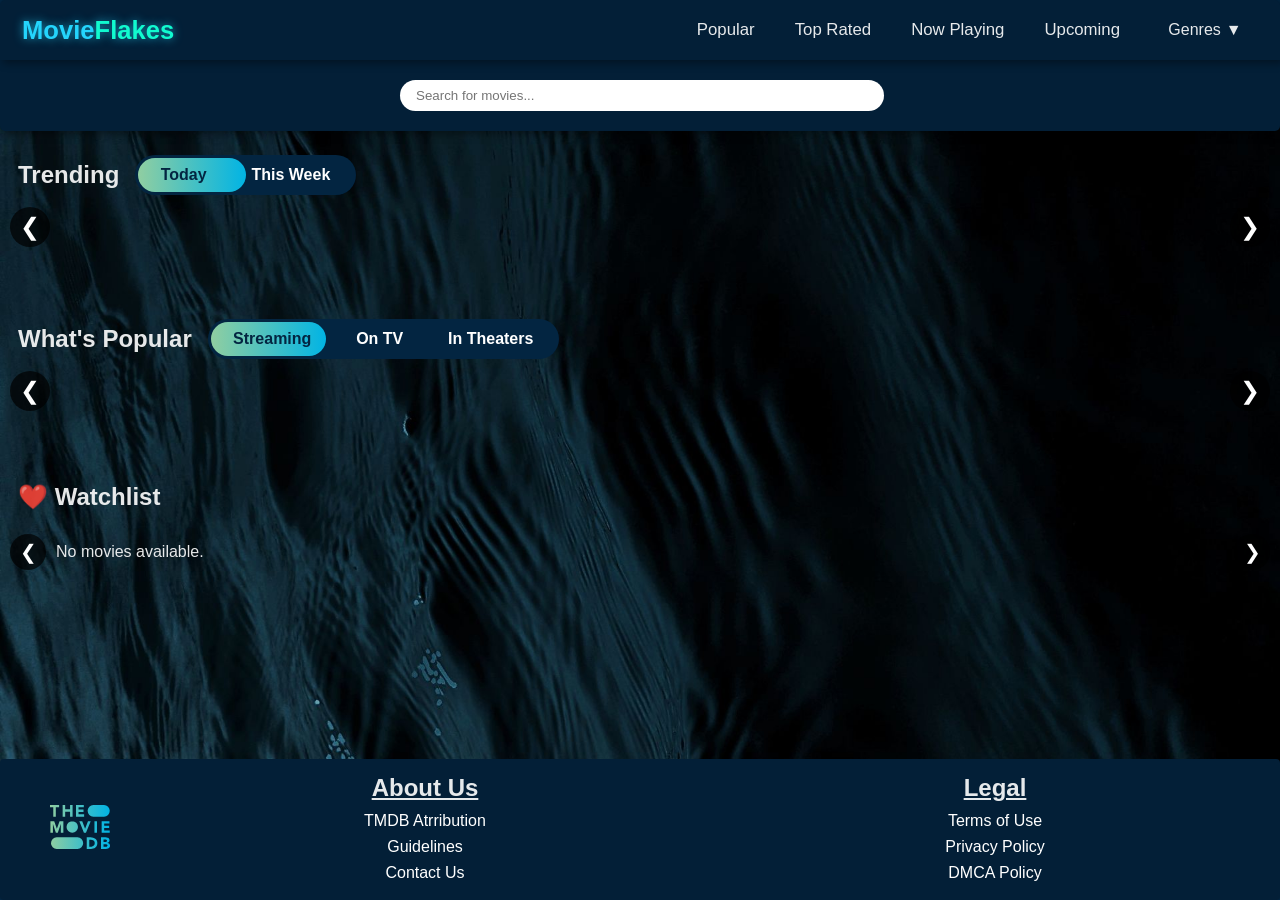
==== commit 4788908b: "fixed the footer layout" ====
--- a/index.html
+++ b/index.html
@@ -1,333 +1,283 @@
-<!DOCTYPE html>
+<!doctype html>
 <html lang="en">
-<head>
-    <meta charset="UTF-8">
-    <meta name="viewport" content="width=device-width, initial-scale=1.0">
+  <head>
+    <meta charset="UTF-8" />
+    <meta name="viewport" content="width=device-width, initial-scale=1.0" />
     <title>MovieFlakes</title>
 
-    <link rel="stylesheet" href="style.css">
-    <link rel="stylesheet" href="modal.css">
-    <link rel="stylesheet" href="browse.css">
-    <link rel="stylesheet" href="search.css">
-    
+    <link rel="stylesheet" href="style.css" />
+    <link rel="stylesheet" href="modal.css" />
+    <link rel="stylesheet" href="browse.css" />
+    <link rel="stylesheet" href="search.css" />
+
     <script src="modal.js" defer></script>
     <script src="browse.js" defer></script>
     <script src="search.js" defer></script>
     <script src="skeleton.js" defer></script>
     <script src="script.js" defer></script>
-</head>
-<body>
-
+  </head>
+  <body>
     <!-- ================= HEADER ================= -->
 
     <header class="header">
-
-        <div class="title">
-            <a href="#home">Movie<span>Flakes</span></a>
-        </div>
-
-        <button class="menu-btn">
-            <span></span>
-            <span></span>
-            <span></span>
-        </button>
-
-        <!-- Desktop Navigation -->
-
-        <nav class="navbar-desktop">
-            <ul>
-                <li id="popular"><a href="#" data-browse="/movie/popular">Popular</a></li>
-                <li id="top-rated"><a href="#" data-browse="/movie/top_rated">Top Rated</a></li>
-                <li id="now-playing"><a href="#" data-browse="/movie/now_playing">Now Playing</a></li>
-                <li>
-                    <a href="#" data-browse="/movie/upcoming">
-                        Upcoming
-                    </a>
-                </li>
-
-                <li>
-                    <div class="dropdown">
-
-                        <button class="dropdown-btn">
-                            Genres
-                            <span class="drop-icon">▼</span>
-                        </button>
-
-                        <ul class="dropdown-menu">
-                            <li id="action"><a href="#" data-genre="28">Action</a></li>
-                            <li id="drama"><a href="#" data-genre="18">Drama</a></li>
-                            <li id="romance"><a href="#" data-genre="10749">Romance</a></li>
-                        </ul>
-
-                    </div>
-                </li>
-
-            </ul>
-        </nav>
-
-        <!-- Mobile Navigation -->
-
-        <nav class="navbar-mobile">
-            <ul>
-                <li id="popular"><a href="#" data-browse="/movie/popular">Popular</a></li>
-                <li id="top-rated"><a href="#" data-browse="/movie/top_rated">Top Rated</a></li>
-                <li id="now-playing"><a href="#" data-browse="/movie/now_playing">Now Playing</a></li>
-                <li>
-                    <a href="#" data-browse="/movie/upcoming">
-                        Upcoming
-                    </a>
-                </li>
-
-                <li>
-                    <div class="dropdown">
-
-                        <button class="dropdown-btn">
-                            Genres
-                            <span class="drop-icon">▼</span>
-                        </button>
-
-                        <ul class="dropdown-menu">
-                            <li id="action"><a href="#" data-genre="28">Action</a></li>
-                            <li id="drama"><a href="#" data-genre="18">Drama</a></li>
-                            <li id="romance"><a href="#" data-genre="10749">Romance</a></li>
-                        </ul>
-
-                    </div>
-                </li>
-
-            </ul>
-        </nav>
-
+      <div class="title">
+        <a href="#home">Movie<span>Flakes</span></a>
+      </div>
+
+      <button class="menu-btn">
+        <span></span>
+        <span></span>
+        <span></span>
+      </button>
+
+      <!-- Desktop Navigation -->
+
+      <nav class="navbar-desktop">
+        <ul>
+          <li id="popular">
+            <a href="#" data-browse="/movie/popular">Popular</a>
+          </li>
+          <li id="top-rated">
+            <a href="#" data-browse="/movie/top_rated">Top Rated</a>
+          </li>
+          <li id="now-playing">
+            <a href="#" data-browse="/movie/now_playing">Now Playing</a>
+          </li>
+          <li>
+            <a href="#" data-browse="/movie/upcoming"> Upcoming </a>
+          </li>
+
+          <li>
+            <div class="dropdown">
+              <button class="dropdown-btn">
+                Genres
+                <span class="drop-icon">▼</span>
+              </button>
+
+              <ul class="dropdown-menu">
+                <li id="action"><a href="#" data-genre="28">Action</a></li>
+                <li id="drama"><a href="#" data-genre="18">Drama</a></li>
+                <li id="romance"><a href="#" data-genre="10749">Romance</a></li>
+              </ul>
+            </div>
+          </li>
+        </ul>
+      </nav>
+
+      <!-- Mobile Navigation -->
+
+      <nav class="navbar-mobile">
+        <ul>
+          <li id="popular">
+            <a href="#" data-browse="/movie/popular">Popular</a>
+          </li>
+          <li id="top-rated">
+            <a href="#" data-browse="/movie/top_rated">Top Rated</a>
+          </li>
+          <li id="now-playing">
+            <a href="#" data-browse="/movie/now_playing">Now Playing</a>
+          </li>
+          <li>
+            <a href="#" data-browse="/movie/upcoming"> Upcoming </a>
+          </li>
+
+          <li>
+            <div class="dropdown">
+              <button class="dropdown-btn">
+                Genres
+                <span class="drop-icon">▼</span>
+              </button>
+
+              <ul class="dropdown-menu">
+                <li id="action"><a href="#" data-genre="28">Action</a></li>
+                <li id="drama"><a href="#" data-genre="18">Drama</a></li>
+                <li id="romance"><a href="#" data-genre="10749">Romance</a></li>
+              </ul>
+            </div>
+          </li>
+        </ul>
+      </nav>
     </header>
 
     <!-- ================= SEARCH ================= -->
-
-    <div class="search-container">
+    <main>
+      <div class="search-container">
         <div class="search-box">
-            <input
+          <input
             type="text"
             class="search-input"
             id="inputText"
             placeholder="Search for movies..."
-            >
-
-            <button class="clear-search-btn hidden" aria-label="Clear search">
-                ✕
+          />
+
+          <button class="clear-search-btn hidden" aria-label="Clear search">
+            ✕
+          </button>
+        </div>
+      </div>
+
+      <!-- ========================================================= -->
+      <!-- HOME CONTENT -->
+      <!-- Everything inside this container is hidden during search. -->
+      <!-- ========================================================= -->
+
+      <main class="home-content">
+        <!-- Trending -->
+
+        <section class="carousel-section trending-wrapper">
+          <div class="section-header">
+            <h2>Trending</h2>
+
+            <div class="segmented-control" style="--tabs: 2">
+              <div class="slider"></div>
+
+              <button class="active" data-endpoint="/trending/movie/day">
+                Today
+              </button>
+              <button data-endpoint="/trending/movie/week">This Week</button>
+            </div>
+          </div>
+
+          <div class="carousel-container">
+            <button class="scroll-btn prev-btn">&#10094;</button>
+
+            <div class="movie-row trending-row"></div>
+
+            <button class="scroll-btn next-btn">&#10095;</button>
+          </div>
+        </section>
+
+        <section class="carousel-section popular-wrapper">
+          <div class="section-header">
+            <h2>What's Popular</h2>
+
+            <div class="segmented-control" style="--tabs: 3">
+              <div class="slider"></div>
+
+              <button
+                class="active"
+                data-endpoint="/discover/movie?with_watch_monetization_types=flatrate"
+              >
+                Streaming
+              </button>
+
+              <button data-endpoint="/tv/popular">On TV</button>
+
+              <button data-endpoint="/movie/now_playing">In Theaters</button>
+            </div>
+          </div>
+
+          <div class="carousel-container">
+            <button class="scroll-btn prev">&#10094;</button>
+
+            <div class="movie-row popular-row"></div>
+
+            <button class="scroll-btn next">&#10095;</button>
+          </div>
+        </section>
+
+        <section class="carousel-section liked-wrapper">
+          <div class="section-header">
+            <h2>❤️ Watchlist</h2>
+          </div>
+
+          <div class="carousel-container">
+            <button class="scroll-btn prev">&#10094;</button>
+
+            <div class="movie-row liked-row"></div>
+
+            <button class="scroll-btn next">&#10095;</button>
+          </div>
+        </section>
+      </main>
+
+      <!-- ========================================================= -->
+      <!-- SEARCH CONTENT -->
+      <!-- Hidden until the user starts searching -->
+      <!-- ========================================================= -->
+
+      <section class="search-wrapper hidden">
+        <h2 id="section-title" class="search-title"></h2>
+
+        <div class="search-grid"></div>
+
+        <button class="load-more-btn hidden">Load More ▼</button>
+      </section>
+
+      <section class="browse-wrapper hidden">
+        <h2 id="browse-title"></h2>
+
+        <div class="browse-grid"></div>
+      </section>
+
+      <div class="movie-modal hidden">
+        <div class="modal-overlay"></div>
+
+        <div class="modal-container">
+          <button class="modal-close">&times;</button>
+
+          <div class="modal-banner">
+            <img id="modalBackdrop" alt="" />
+          </div>
+
+          <div class="modal-body">
+            <h1 id="modalTitle"></h1>
+
+            <div class="movie-meta">
+              <span id="modalRating"></span>
+
+              <span>•</span>
+
+              <span id="modalRuntime"></span>
+
+              <span>•</span>
+
+              <span id="modalYear"></span>
+            </div>
+
+            <div id="modalGenres" class="genre-list"></div>
+
+            <div class="overview-section">
+              <h3>Overview</h3>
+
+              <p id="modalOverview"></p>
+            </div>
+
+            <div class="cast-section">
+              <h3>Top Cast</h3>
+
+              <ul id="modalCast"></ul>
+            </div>
+
+            <button id="watchTrailerBtn" class="trailer-btn">
+              ▶ Watch Official Trailer
             </button>
+          </div>
         </div>
-        
-    </div>
-
-    <!-- ========================================================= -->
-    <!-- HOME CONTENT -->
-    <!-- Everything inside this container is hidden during search. -->
-    <!-- ========================================================= -->
-
-    <main class="home-content">
-
-        <!-- Trending -->
-
-        <section class="carousel-section trending-wrapper">
-            <div class="section-header">
-                <h2>Trending</h2>
-
-                <div class="segmented-control" style="--tabs:2">
-
-                    <div class="slider"></div>
-                        
-                    <button class="active" data-endpoint="/trending/movie/day">
-                        Today
-                    </button>
-                    <button data-endpoint="/trending/movie/week">
-                        This Week
-                    </button>                    
-                </div>
-            </div>
-
-            <div class="carousel-container">
-                <button class="scroll-btn prev-btn">
-                    &#10094;
-                </button>
-
-                <div class="movie-row trending-row"></div>
-
-                <button class="scroll-btn next-btn">
-                    &#10095;
-                </button>
-            </div>
-
-        </section>
-
-        <section class="carousel-section popular-wrapper">
-
-            <div class="section-header">
-                <h2>What's Popular</h2>
-
-                <div class="segmented-control" style="--tabs:3">
-
-                    <div class="slider"></div> 
-
-                    <button
-                        class="active"
-                        data-endpoint="/discover/movie?with_watch_monetization_types=flatrate">
-                        Streaming
-                    </button>
-
-                    <button
-                        data-endpoint="/tv/popular">
-                        On TV
-                    </button>
-
-                    <button
-                       data-endpoint="/movie/now_playing">
-                        In Theaters
-                    </button>
-                </div>
-            </div>
-
-            <div class="carousel-container">
-                <button class="scroll-btn prev">
-                    &#10094;
-                </button>
-        
-                <div class="movie-row popular-row"></div>
-        
-                <button class="scroll-btn next">
-                     &#10095;
-                </button>
-            </div>
-    
-
-        </section>
-
-        <section class="carousel-section liked-wrapper">
-
-            <div class="section-header">
-        <h2>❤️ Watchlist</h2>
-            </div>
-        
-                <div class="carousel-container">
-                    <button class="scroll-btn prev">&#10094;</button>
-
-                    <div class="movie-row liked-row"></div>
-
-                    <button class="scroll-btn next">&#10095;</button>
-                </div>
-
-        </section>
-
+      </div>
+
+      <button class="scroll-top-btn hidden" title="Back to Top">⇧</button>
     </main>
-
-    <!-- ========================================================= -->
-    <!-- SEARCH CONTENT -->
-    <!-- Hidden until the user starts searching -->
-    <!-- ========================================================= -->
-
-    <section class="search-wrapper hidden">
-
-        <h2 id="section-title" class="search-title"></h2>
-
-        <div class="search-grid"></div>
-
-        <button class="load-more-btn hidden">
-        Load More ▼
-    </button>
-
-    </section>
-
-    <section class="browse-wrapper hidden">
-
-        <h2 id="browse-title"></h2>
-
-        <div class="browse-grid"></div>
-
-    </section>
-
-    <div class="movie-modal hidden">
-
-        <div class="modal-overlay"></div>
-
-        <div class="modal-container">
-
-            <button class="modal-close">&times;</button>
-
-            <div class="modal-banner">
-                <img id="modalBackdrop" alt="">
-            </div>
-
-            <div class="modal-body">
-
-                <h1 id="modalTitle"></h1>
-
-                <div class="movie-meta">
-
-                    <span id="modalRating"></span>
-
-                    <span>•</span>
-
-                    <span id="modalRuntime"></span>
-
-                    <span>•</span>
-
-                    <span id="modalYear"></span>
-
-                </div>
-
-            <div id="modalGenres" class="genre-list"></div>
-
-            <div class="overview-section">
-
-                <h3>Overview</h3>
-
-                <p id="modalOverview"></p>
-
-            </div>
-
-            <div class="cast-section">
-
-                <h3>Top Cast</h3>
-
-                <ul id="modalCast"></ul>
-
-            </div>
-
-            <button id="watchTrailerBtn" class="trailer-btn">
-                ▶ Watch Official Trailer
-            </button>
-
-        </div>
-
-    </div>
-    </div>
-
-    <button class="scroll-top-btn hidden" title="Back to Top">
-        ⇧
-    </button>
-
-</body>
     <footer class="footer-container">
-        <div class="tmdb">
-            <a href="https://www.themoviedb.org/" target="_blank">
-                <img src="assets/square-logo.svg" alt="tmdb-attributon"/>
-            </a>   
-        </div>
-        <div class="footer-content">
-
-            <h2>About Us</h2>
-
-            <a href="#dummy-link">TMDB Atrribution</a>     
-            <a href="#dummy-link">Guidelines</a> 
-            <a href="#dummy-link">Contact Us</a>
-
-        </div>
-        <div class="legal">
-
-            <h2>Legal</h2>
-        
-            <a href="#dummy-link">Terms of Use</a>
-            <a href="#dummy-link">Privacy Policy</a>
-            <a href="#dummy-link">DMCA Policy</a>
-
-        </div>
+      <div class="tmdb">
+        <a href="https://www.themoviedb.org/" target="_blank">
+          <img src="assets/square-logo.svg" alt="tmdb-attributon" />
+        </a>
+      </div>
+      <div class="footer-content">
+        <h2>About Us</h2>
+
+        <a href="#dummy-link">TMDB Atrribution</a>
+        <a href="#dummy-link">Guidelines</a>
+        <a href="#dummy-link">Contact Us</a>
+      </div>
+      <div class="legal">
+        <h2>Legal</h2>
+
+        <a href="#dummy-link">Terms of Use</a>
+        <a href="#dummy-link">Privacy Policy</a>
+        <a href="#dummy-link">DMCA Policy</a>
+      </div>
     </footer>
-</html>+  </body>
+</html>
--- a/style.css
+++ b/style.css
@@ -1,1226 +1,1135 @@
-:root{
-    --pri-color: rgb(255, 255, 255);
-    --sec-color: rgba(255, 255, 255, 0.9);
-
-    --bg-color: #032541;
-    --bg2-color: #031f37;
-
-    --accent-color: rgb(36, 212, 252);
-    --accent2-color: rgb(17, 250, 207);
-
-    --section-gap:48px;
-
-    --row-padding:56px;
-
-    --row-gap:20px;
-
-    --switch-height:40px;
-    --switch-padding-x:1.4rem;
-    --switch-font:1rem;
-}
-
-*{
-    margin: 0;
-    padding: 0;
-    box-sizing: border-box;
+:root {
+  --pri-color: rgb(255, 255, 255);
+  --sec-color: rgba(255, 255, 255, 0.9);
+
+  --bg-color: #032541;
+  --bg2-color: #031f37;
+
+  --accent-color: rgb(36, 212, 252);
+  --accent2-color: rgb(17, 250, 207);
+
+  --section-gap: 48px;
+
+  --row-padding: 56px;
+
+  --row-gap: 20px;
+
+  --switch-height: 40px;
+  --switch-padding-x: 1.4rem;
+  --switch-font: 1rem;
+}
+
+* {
+  margin: 0;
+  padding: 0;
+  box-sizing: border-box;
 }
 html {
-    font-family: 'Poppins', 'Helvetica', sans-serif;
-    color: var(--sec-color);
-    background-color: var(--bg-color);
-    min-height: 100%;
-    /*overflow-x: hidden;*/
-    scrollbar-width: none;
-    -ms-overflow-style: none;
-    padding: 0;
+  font-family: "Poppins", "Helvetica", sans-serif;
+  color: var(--sec-color);
+  background-color: var(--bg-color);
+  min-height: 100%;
+  /*overflow-x: hidden;*/
+  scrollbar-width: none;
+  -ms-overflow-style: none;
+  padding: 0;
 }
 html::-webkit-scrollbar {
-    width: 0;
-    height: 0;
-}
+  width: 0;
+  height: 0;
+}
+
+main {
+  flex: 1;
+}
+
 body {
-    min-height: 100vh;
-    width: 100%;
-    color: var(--sec-color);
-    background-image:url(assets/pexels-bg4.jpg);
-    background-size: cover;
-    background-position: center;
-    background-repeat: no-repeat;
-    border: none;
-    border-radius: 8px;
-    margin: 0;
-    padding: 0;
-    box-shadow: none;
-    transition: all 0.3s ease-in-out;   
+  min-height: 100vh;
+  display: flex;
+  flex-direction: column;
+  width: 100%;
+  color: var(--sec-color);
+  background-image: url(assets/pexels-bg4.jpg);
+  background-size: cover;
+  background-position: center;
+  background-repeat: no-repeat;
+  border: none;
+  border-radius: 8px;
+  margin: 0;
+  padding: 0;
+  box-shadow: none;
+  transition: all 0.3s ease-in-out;
 }
 body::-webkit-scrollbar {
-    width: 0;
-    height: 0;
-}
-.header{
-    position: sticky;
-    top: 0;
-    z-index: 100;
-    width: 100%;
-    box-sizing: border-box;
-    height: 60px;
-    display: grid;
-    grid-template-columns: auto 1fr auto;
-    justify-content: space-evenly;
-    align-items: center;
-    background-color: var(--bg2-color);
-    box-shadow: 3px 3px 8px rgba(0, 0, 0, 0.4);
-    border-radius: 5px 5px 0 0;
-    
-}
-
-.title{
-    display: flex;
-    justify-content: flex-start;
-    align-items: center;
-    min-width: 200px;
-    transition: all 0.3s ease-in-out;
-}
-
-.title a:hover{
-    box-shadow: 0 0 12px rgba(36,212,252,.7);
-    transition: all 0.3s ease-in-out;
-    color: var(--accent-color);
-    text-shadow: 0 0 12px rgba(36, 212, 252, 0.7);
-    background-color: var(--bg-color);
-    border-radius: 6px;
-}   
-    
-
-.title a{
-    font-size: 1.6rem;
-    font-weight: 600;
-    color: var(--accent-color);
-    text-shadow: 0 0 8px rgba(36, 212, 252, 0.7);
-    text-decoration: none;
-    padding: 10px 12px;
-    margin-left: 10px;
-    transition: all 0.3s ease-in-out;
-    position:relative;
-    overflow:hidden;
-}
-   
-.title a{
-    position: relative;
-    display: inline-block;
-    color: var(--accent-color);
-    text-shadow: 0 0 10px rgba(36,212,252,.7);
-    overflow: hidden;
-}
-
-.title a::after{
-    content: "";
-    position: absolute;
-    top: 0;
+  width: 0;
+  height: 0;
+}
+.header {
+  position: sticky;
+  top: 0;
+  z-index: 100;
+  width: 100%;
+  box-sizing: border-box;
+  height: 60px;
+  display: grid;
+  grid-template-columns: auto 1fr auto;
+  justify-content: space-evenly;
+  align-items: center;
+  background-color: var(--bg2-color);
+  box-shadow: 3px 3px 8px rgba(0, 0, 0, 0.4);
+  border-radius: 5px 5px 0 0;
+}
+
+.title {
+  display: flex;
+  justify-content: flex-start;
+  align-items: center;
+  min-width: 200px;
+  transition: all 0.3s ease-in-out;
+}
+
+.title a:hover {
+  box-shadow: 0 0 12px rgba(36, 212, 252, 0.7);
+  transition: all 0.3s ease-in-out;
+  color: var(--accent-color);
+  text-shadow: 0 0 12px rgba(36, 212, 252, 0.7);
+  background-color: var(--bg-color);
+  border-radius: 6px;
+}
+
+.title a {
+  font-size: 1.6rem;
+  font-weight: 600;
+  color: var(--accent-color);
+  text-shadow: 0 0 8px rgba(36, 212, 252, 0.7);
+  text-decoration: none;
+  padding: 10px 12px;
+  margin-left: 10px;
+  transition: all 0.3s ease-in-out;
+  position: relative;
+  overflow: hidden;
+}
+
+.title a {
+  position: relative;
+  display: inline-block;
+  color: var(--accent-color);
+  text-shadow: 0 0 10px rgba(36, 212, 252, 0.7);
+  overflow: hidden;
+}
+
+.title a::after {
+  content: "";
+  position: absolute;
+  top: 0;
+  left: -40%;
+  width: 25%;
+  height: 100%;
+
+  background: linear-gradient(
+    90deg,
+    transparent,
+    rgba(255, 255, 255, 0.95),
+    transparent
+  );
+
+  transform: skewX(-25deg);
+  animation: shine 6s ease-in-out infinite;
+}
+
+@keyframes shine {
+  0% {
     left: -40%;
-    width: 25%;
-    height: 100%;
-
-    background: linear-gradient(
-        90deg,
-        transparent,
-        rgba(255,255,255,.95),
-        transparent
-    );
-
-    transform: skewX(-25deg);
-    animation: shine 6s ease-in-out infinite;
-}
-
-@keyframes shine{
-    0%{
-        left: -40%;
-    }
-
-    30%{
-        left: 120%;
-    }
-
-    100%{
-        left: 120%;
-    }
-}
-
-.title a span{
-    color: var(--accent2-color);
-    transition: all 0.3s ease-in-out;
-}
-
-.title a:hover{
-    box-shadow: 0 0 12px rgba(36,212,252,.7);
-    transition: all 0.3s ease-in-out;
-    color: var(--accent2-color);
-    text-shadow: 0 0 12px rgba(36, 212, 252, 0.7);
-    background-color: var(--bg-color);
-    border-radius: 6px;
-}   
-
-.title a:hover span{
-    color: var(--accent-color);
-}   
-
-.search-container {
-    position: relative;
-    display: flex;
-    width: 100%;
-    align-items: center;
-    justify-content: center;
-    margin: 0 auto;
-    padding: 20px 20px;
-    justify-self: center;
-    min-height: 1.6rem;
-    transition: all 0.3s ease-in-out;
-    background-color: var(--bg2-color);
-    box-shadow: 3px 3px 8px rgba(0, 0, 0, 0.4);
-    border-radius: 0 0 5px 5px;
-}
-
-.search-container input {
-    display: flex;
-    align-items: center;
-    justify-content: center;
-    margin: 0 10px;
-    padding: 8px 16px;
-}
-.search-box{
-
-    position:relative;
-
-    width:100%;
-    max-width:500px;
-    padding-right: 1rem;
-
-}
-
-.search-input{
-
-    width:100%;
-
-    padding:0.5rem 3rem 0.5rem 1rem;
-
-    min-height:1.8rem;
-
-    border:none;
-    outline:none;
-
-    border-radius:20px;
-
-}
-
-.search-input:hover {
-    transition: all 0.3s ease-in-out;
-    transform: scale(1.01);
-    box-shadow: 0 0 12px rgba(36,212,252,.7);
-}
-.hidden{
-    display:none !important;
-}
-
-.search-title{
-    margin: 18px 0;
-    text-align: center;
-    color: var(--accent-color);
-    font-size: 1.2rem;
-    text-shadow: 0 0 8px rgba(36,212,252,.7);
-}
-
-.clear-search-btn{
-
-    position:absolute;
-
-    top:50%;
-    right: 12px;
-
-    transform:translateY(-50%);
-
-    width:26px;
-    height:26px;
-
-    border:none;
-    background:none;
-
-    display:flex;
-    align-items:center;
-    justify-content:center;
-
-    border-radius:50%;
-
-    font-size:1.1rem;
-    line-height:1;
-
-    color:var(--bg2-color);
-
-    cursor:pointer;
-
-    transition:
-        color .2s ease,
-        transform .2s ease;
-
-}
-
-.clear-search-btn:hover{
-
-    color:var(--accent-color);
-
-}
-
-.clear-search-btn.hidden{
-
-    display:none;
-
-}
-
-nav{
-    display:flex;
-    justify-content:flex-end;
-    align-items:center;
-    margin-right: 20px;
-}
-
-nav>ul{
-    display:flex;
-    align-items:center;
-    justify-content:flex-end;
-    list-style:none;
-}
-
-nav>ul>li{
-    display:flex;
-}
-
-nav a{
-    display:flex;
-    align-items:center;
-    justify-content:center;
-    padding: 10px 15px;
-    border:none;
-    background:transparent;
-    color:var(--sec-color);
-    text-decoration:none;
-    cursor:pointer;
-    font-size: 1.05rem;
-    margin:0 5px;
-    border-radius:4px;
-    transition:background-color .3s ease, text-shadow .3s ease;
-}
-
-.navbar-desktop > ul > li > a:hover{
-    box-shadow: 0 0 12px rgba(36,212,252,.7);
-    transition: all 0.3s ease-in-out;
-    color: var(--accent-color);
-    background-color: var(--bg-color);
-    text-shadow: 0 0 12px rgba(36,212,252,.7);
-}
-.navbar-desktop > ul > li > a:active{
-    box-shadow: 0 0 12px rgba(36,212,252,.7);
-    transition: all 0.3s ease-in-out;
-    color: var(--accent-color);
-    background-color: var(--bg-color);
-    text-shadow: 0 0 12px rgba(36,212,252,.7);
-}
-
-.navbar-desktop{
-    width: auto;
-    display: flex;
-    justify-content: flex-end;
-    justify-self: end;
-    align-items: center;
-    margin-left: auto;
-}
-
-.navbar-desktop>ul{
-    display: flex;
-    justify-content: flex-end;
-    align-items: center;
-}
-
-.dropdown{
-    position: relative;
-    width: 120px;
-}
-
-.dropdown-btn{
-    width: 100%;
-    padding: 4px 10px;
-    display:flex;
-    align-items:center;
-    justify-content:center;
-    padding: 10px 15px;
-    border:none;
-    background:transparent;
-    color:var(--sec-color);
-    text-decoration:none;
-    cursor:pointer;
-    font-size:1rem;
-    margin:0 5px;
-    border-radius:4px;
-    transition: all 0.3s ease-in-out;
-}
-.dropdown-btn:hover{
-    box-shadow: 0 0 12px rgba(36,212,252,.7);
-    transition: all 0.3s ease-in-out;
-    color: var(--accent-color);
-    background-color: var(--bg-color);
-    text-shadow: 0 0 12px rgba(36,212,252,.7);
-}
-
-.dropdown-btn:active{
-    box-shadow: 0 0 12px rgba(36,212,252,.7);
-    transition: all 0.3s ease-in-out;
-    color: var(--accent-color);
-    background-color: var(--bg-color);
-    text-shadow: 0 0 12px rgba(36,212,252,.7);
-}
-
-.dropdown-btn span{
-    margin-left: 5px;
-    transition: all 0.3s ease-in-out;
-}
-
-
-.dropdown-btn.active span{
-    transition: all 0.3s ease-in-out;
-    transform: rotate(180deg);
-}
-
-.dropdown-menu{
-    list-style: none;
-    padding: 0;
-    box-shadow: none;
-    display: none;
-    position: absolute;
-    top: 3rem;
-    left: 0.3rem;
-    width: 100%;
-    background: var(--bg2-color);
-    border-radius: 5px;
-    transform: translateY(-10px);
-}
-
-.dropdown-menu.show{
-    display: block;
-}
-
-.dropdown-menu ul li{
-    width: 100%;
-}
-
-.dropdown-menu ul a{
-    width: 100%;
-    cursor: pointer;
-    border-radius: 5px;
-}
-
-.dropdown-menu.show li:hover{
-    box-shadow: 0 0 12px rgba(36,212,252,.7);
-    transition: all 0.3s ease-in-out;
-    color: var(--accent-color);
-    background-color: var(--bg-color);
-    text-shadow: 0 0 12px rgba(36,212,252,.7);
-    border-radius: 5px;
-}
-
-.dropdown-menu.show li:active{
-    box-shadow: 0 0 12px rgba(36,212,252,.7);
-    transition: all 0.3s ease-in-out;
-    color: var(--accent-color);
-    background-color: var(--bg-color);
-    text-shadow: 0 0 12px rgba(36,212,252,.7);
-    border-radius: 5px;
-}
-
-.movie-row{
-    scrollbar-width:none;
-}
-
-.carousel-container{
-    position: relative;
+  }
+
+  30% {
+    left: 120%;
+  }
+
+  100% {
+    left: 120%;
+  }
+}
+
+.title a span {
+  color: var(--accent2-color);
+  transition: all 0.3s ease-in-out;
+}
+
+.title a:hover {
+  box-shadow: 0 0 12px rgba(36, 212, 252, 0.7);
+  transition: all 0.3s ease-in-out;
+  color: var(--accent2-color);
+  text-shadow: 0 0 12px rgba(36, 212, 252, 0.7);
+  background-color: var(--bg-color);
+  border-radius: 6px;
+}
+
+.title a:hover span {
+  color: var(--accent-color);
+}
+
+nav {
+  display: flex;
+  justify-content: flex-end;
+  align-items: center;
+  margin-right: 20px;
+}
+
+nav > ul {
+  display: flex;
+  align-items: center;
+  justify-content: flex-end;
+  list-style: none;
+}
+
+nav > ul > li {
+  display: flex;
+}
+
+nav a {
+  display: flex;
+  align-items: center;
+  justify-content: center;
+  padding: 10px 15px;
+  border: none;
+  background: transparent;
+  color: var(--sec-color);
+  text-decoration: none;
+  cursor: pointer;
+  font-size: 1.05rem;
+  margin: 0 5px;
+  border-radius: 4px;
+  transition:
+    background-color 0.3s ease,
+    text-shadow 0.3s ease;
+}
+
+.navbar-desktop > ul > li > a:hover {
+  box-shadow: 0 0 12px rgba(36, 212, 252, 0.7);
+  transition: all 0.3s ease-in-out;
+  color: var(--accent-color);
+  background-color: var(--bg-color);
+  text-shadow: 0 0 12px rgba(36, 212, 252, 0.7);
+}
+.navbar-desktop > ul > li > a:active {
+  box-shadow: 0 0 12px rgba(36, 212, 252, 0.7);
+  transition: all 0.3s ease-in-out;
+  color: var(--accent-color);
+  background-color: var(--bg-color);
+  text-shadow: 0 0 12px rgba(36, 212, 252, 0.7);
+}
+
+.navbar-desktop {
+  width: auto;
+  display: flex;
+  justify-content: flex-end;
+  justify-self: end;
+  align-items: center;
+  margin-left: auto;
+}
+
+.navbar-desktop > ul {
+  display: flex;
+  justify-content: flex-end;
+  align-items: center;
+}
+
+.dropdown {
+  position: relative;
+  width: 120px;
+}
+
+.dropdown-btn {
+  width: 100%;
+  padding: 4px 10px;
+  display: flex;
+  align-items: center;
+  justify-content: center;
+  padding: 10px 15px;
+  border: none;
+  background: transparent;
+  color: var(--sec-color);
+  text-decoration: none;
+  cursor: pointer;
+  font-size: 1rem;
+  margin: 0 5px;
+  border-radius: 4px;
+  transition: all 0.3s ease-in-out;
+}
+.dropdown-btn:hover {
+  box-shadow: 0 0 12px rgba(36, 212, 252, 0.7);
+  transition: all 0.3s ease-in-out;
+  color: var(--accent-color);
+  background-color: var(--bg-color);
+  text-shadow: 0 0 12px rgba(36, 212, 252, 0.7);
+}
+
+.dropdown-btn:active {
+  box-shadow: 0 0 12px rgba(36, 212, 252, 0.7);
+  transition: all 0.3s ease-in-out;
+  color: var(--accent-color);
+  background-color: var(--bg-color);
+  text-shadow: 0 0 12px rgba(36, 212, 252, 0.7);
+}
+
+.dropdown-btn span {
+  margin-left: 5px;
+  transition: all 0.3s ease-in-out;
+}
+
+.dropdown-btn.active span {
+  transition: all 0.3s ease-in-out;
+  transform: rotate(180deg);
+}
+
+.dropdown-menu {
+  list-style: none;
+  padding: 0;
+  box-shadow: none;
+  display: none;
+  position: absolute;
+  top: 3rem;
+  left: 0.3rem;
+  width: 100%;
+  background: var(--bg2-color);
+  border-radius: 5px;
+  transform: translateY(-10px);
+}
+
+.dropdown-menu.show {
+  display: block;
+}
+
+.dropdown-menu ul li {
+  width: 100%;
+}
+
+.dropdown-menu ul a {
+  width: 100%;
+  cursor: pointer;
+  border-radius: 5px;
+}
+
+.dropdown-menu.show li:hover {
+  box-shadow: 0 0 12px rgba(36, 212, 252, 0.7);
+  transition: all 0.3s ease-in-out;
+  color: var(--accent-color);
+  background-color: var(--bg-color);
+  text-shadow: 0 0 12px rgba(36, 212, 252, 0.7);
+  border-radius: 5px;
+}
+
+.dropdown-menu.show li:active {
+  box-shadow: 0 0 12px rgba(36, 212, 252, 0.7);
+  transition: all 0.3s ease-in-out;
+  color: var(--accent-color);
+  background-color: var(--bg-color);
+  text-shadow: 0 0 12px rgba(36, 212, 252, 0.7);
+  border-radius: 5px;
+}
+
+.movie-row {
+  scrollbar-width: none;
+}
+
+.carousel-container {
+  position: relative;
 }
 
 .scroll-btn {
-    position: absolute;
-    top: 50%;
-    transform: translateY(-50%);
-
-    width: 40px;
-    height: 40px;
-
-    border: none;
-    border-radius: 50%;
-
-    background-color: rgba(0, 0, 0, 0.7);
-    color: white;
-
-    font-size: 1.5rem;
-    cursor: pointer;
-    z-index: 10;
-
-    transition: all 0.3s ease-in-out;
+  position: absolute;
+  top: 50%;
+  transform: translateY(-50%);
+
+  width: 40px;
+  height: 40px;
+
+  border: none;
+  border-radius: 50%;
+
+  background-color: rgba(0, 0, 0, 0.7);
+  color: white;
+
+  font-size: 1.5rem;
+  cursor: pointer;
+  z-index: 10;
+
+  transition: all 0.3s ease-in-out;
 }
 
 .liked-wrapper,
 .trending-wrapper {
-    position: relative;
-    width: 100%;
-    overflow: hidden;
+  position: relative;
+  width: 100%;
+  overflow: hidden;
 }
 
 .liked-wrapper .scroll-btn {
-    position: absolute;
-    top: 50%;
-    transform: translateY(-50%);
-    width: 36px;
-    height: 36px;
-    font-size: 1.25rem;
-}
-
-.prev{
-    left:10px;
-}
-
-.next{
-    right:10px;
+  position: absolute;
+  top: 50%;
+  transform: translateY(-50%);
+  width: 36px;
+  height: 36px;
+  font-size: 1.25rem;
+}
+
+.prev {
+  left: 10px;
+}
+
+.next {
+  right: 10px;
 }
 
 .scroll-btn:hover {
-    background-color: rgba(0, 0, 0, 0.9);
-    transform: translateY(-50%) scale(1.1);
-    box-shadow: 0 0 12px rgba(255, 255, 255, 0.4);
+  background-color: rgba(0, 0, 0, 0.9);
+  transform: translateY(-50%) scale(1.1);
+  box-shadow: 0 0 12px rgba(255, 255, 255, 0.4);
 }
 
 .scroll-btn:active {
-    transform: translateY(-50%) scale(0.95);
+  transform: translateY(-50%) scale(0.95);
 }
 
 .prev-btn {
-    left: 10px;
+  left: 10px;
 }
 .next-btn {
-    right: 10px;
+  right: 10px;
 }
 
 .movie-card {
-    position: relative;
-    flex: 0 0 200px;
-    max-width: 200px;
-    height: 300px;
-    border-radius: 10px;
-    scroll-snap-align: start;
-    overflow: hidden;
-    transition: transform 0.3s ease-in-out, box-shadow 0.3s ease-in-out;
+  position: relative;
+  flex: 0 0 200px;
+  max-width: 200px;
+  height: 300px;
+  border-radius: 10px;
+  scroll-snap-align: start;
+  overflow: hidden;
+  transition:
+    transform 0.3s ease-in-out,
+    box-shadow 0.3s ease-in-out;
 }
 
 .movie-card::after {
-    content: "";
-    position: absolute;
-    inset: 0;
-    background: linear-gradient(to top,  rgba(0, 0, 0, 0.95) 0%, rgba(0, 0, 0, 0.7) 40%, rgba(0, 0, 0, 0) 100%);
-    pointer-events: none;
+  content: "";
+  position: absolute;
+  inset: 0;
+  background: linear-gradient(
+    to top,
+    rgba(0, 0, 0, 0.95) 0%,
+    rgba(0, 0, 0, 0.7) 40%,
+    rgba(0, 0, 0, 0) 100%
+  );
+  pointer-events: none;
 }
 
 .movie-card:hover {
-    transform: translateY(-8px);
-    box-shadow: 0 12px 24px rgba(0, 0, 0, 0.4);
-
+  transform: translateY(-8px);
+  box-shadow: 0 12px 24px rgba(0, 0, 0, 0.4);
 }
 
 .movie-card img {
-    display: block;
-    width: 100%;
-    height: 100%;
-    object-fit: cover;
+  display: block;
+  width: 100%;
+  height: 100%;
+  object-fit: cover;
 }
 
 .movie-actions {
-    position: absolute;
-    top: 10px;
-    right: 10px;
-    z-index: 2;
-    display: flex;
-    gap: 8px;
+  position: absolute;
+  top: 10px;
+  right: 10px;
+  z-index: 2;
+  display: flex;
+  gap: 8px;
 }
 
 .icon-btn {
-    width: 34px;
-    height: 34px;
-    border: none;
-    border-radius: 50%;
-    background: rgba(0, 0, 0, 0.55);
-    color: white;
-    font-size: 0.95rem;
-    cursor: pointer;
-    transition: transform 0.2s ease, background 0.2s ease;
-    display: grid;
-    place-items: center;
+  width: 34px;
+  height: 34px;
+  border: none;
+  border-radius: 50%;
+  background: rgba(0, 0, 0, 0.55);
+  color: white;
+  font-size: 0.95rem;
+  cursor: pointer;
+  transition:
+    transform 0.2s ease,
+    background 0.2s ease;
+  display: grid;
+  place-items: center;
 }
 
 .icon-btn:hover {
-    background: rgba(255, 255, 255, 0.16);
-    transform: scale(1.05);
+  background: rgba(255, 255, 255, 0.16);
+  transform: scale(1.05);
 }
 
 .icon-btn.active.liked {
-    color: rgba(236, 64, 122, 0.94);
-
+  color: rgba(236, 64, 122, 0.94);
 }
 
 .movie-info {
-    position: absolute;
-    bottom: 12px;
-    left: 12px;
-    right: 12px;
-    color: white;
-    z-index: 1;
-}
-.movie-title{
-    margin: 0;
-    width: 100%;
-    text-align: center;
-    font-size: 1rem;
-    font-weight: 550;
-
-    white-space: nowrap;
-    overflow: hidden;
-    text-overflow: ellipsis;
+  position: absolute;
+  bottom: 12px;
+  left: 12px;
+  right: 12px;
+  color: white;
+  z-index: 1;
+}
+.movie-title {
+  margin: 0;
+  width: 100%;
+  text-align: center;
+  font-size: 1rem;
+  font-weight: 550;
+
+  white-space: nowrap;
+  overflow: hidden;
+  text-overflow: ellipsis;
 }
 
 .movie-info .details {
-    display: flex;
-    justify-content: space-around;
-    align-items: center;
-    gap: 12px;
-    margin-top: 8px;
-    font-size: 0.85rem;
-    font-weight: 550;
+  display: flex;
+  justify-content: space-around;
+  align-items: center;
+  gap: 12px;
+  margin-top: 8px;
+  font-size: 0.85rem;
+  font-weight: 550;
 }
 .movie-info h4 {
-    display: flex;
-    justify-content: center;
-    align-items: center;
+  display: flex;
+  justify-content: center;
+  align-items: center;
 }
 
 /* ===========================
    MOBILE NAVIGATION
 =========================== */
 
-.navbar-mobile{
-    display: none;
-}
-
-.menu-btn{
-    display: none;
-    width: 45px;
-    height: 45px;
-    border: none;
-    margin-right: 10px;
-    flex-shrink: 0;
-    background: transparent;
-    cursor: pointer;
-    position: relative;
-    z-index: 1001;
-
-    flex-direction: column;
-    justify-content: center;
-    align-items: center;
-    gap: 4px;
-}
-
-.menu-btn span{
-    display: block;
-    width: 36px;
-    height: 3px;
-    margin: 1.4px 0;
-    background: var(--accent-color);
-    border-radius: 10px;
-    transition: all 0.3s ease;
-}
-
+.navbar-mobile {
+  display: none;
+}
+
+.menu-btn {
+  display: none;
+  width: 45px;
+  height: 45px;
+  border: none;
+  margin-right: 10px;
+  flex-shrink: 0;
+  background: transparent;
+  cursor: pointer;
+  position: relative;
+  z-index: 1001;
+
+  flex-direction: column;
+  justify-content: center;
+  align-items: center;
+  gap: 4px;
+}
+
+.menu-btn span {
+  display: block;
+  width: 36px;
+  height: 3px;
+  margin: 1.4px 0;
+  background: var(--accent-color);
+  border-radius: 10px;
+  transition: all 0.3s ease;
+}
 
 /* Hamburger animation */
 
-.menu-btn.active span:nth-child(1){
-    transform: translateY(9px) rotate(45deg);
-}
-
-.menu-btn.active span:nth-child(2){
-    opacity: 0;
-}
-
-.menu-btn.active span:nth-child(3){
-    transform: translateY(-9px) rotate(-45deg);
-}
-
-.loader-container{
-    width:100%;
-    min-height:300px;
-    display:flex;
-    flex-direction:column;
-    justify-content:center;
-    align-items:center;
-    gap:15px;
-}
-
-.loader{
-    width:55px;
-    height:55px;
-    border:5px solid rgba(255,255,255,.2);
-    border-top-color:var(--accent-color);
-    border-radius:50%;
-    animation:spin .8s linear infinite;
-}
-
-.loader-container p{
-    color:var(--sec-color);
-    font-size:1rem;
-}
-
-@keyframes spin{
-    to{
-        transform:rotate(360deg);
-    }
+.menu-btn.active span:nth-child(1) {
+  transform: translateY(9px) rotate(45deg);
+}
+
+.menu-btn.active span:nth-child(2) {
+  opacity: 0;
+}
+
+.menu-btn.active span:nth-child(3) {
+  transform: translateY(-9px) rotate(-45deg);
+}
+
+.loader-container {
+  width: 100%;
+  min-height: 300px;
+  display: flex;
+  flex-direction: column;
+  justify-content: center;
+  align-items: center;
+  gap: 15px;
+}
+
+.loader {
+  width: 55px;
+  height: 55px;
+  border: 5px solid rgba(255, 255, 255, 0.2);
+  border-top-color: var(--accent-color);
+  border-radius: 50%;
+  animation: spin 0.8s linear infinite;
+}
+
+.loader-container p {
+  color: var(--sec-color);
+  font-size: 1rem;
+}
+
+@keyframes spin {
+  to {
+    transform: rotate(360deg);
+  }
 }
 
 /* ===========================
    MOBILE VIEW
 =========================== */
 
-@media (max-width:830px){
-
-    .header{
-        grid-template-columns: 1fr auto;
-        height: 60px;
-    }
-
-    .navbar-desktop{
-        display: none;
-    }
-
-    .menu-btn{
-        display: flex;
-        justify-content: center;
-        justify-self: end;
-        align-self: center;
-        background: transparent;
-        border: none;
-        cursor: pointer;
-        width: 45px;
-        height: 45px;
-    }
-
-    .title{
-        justify-content: flex-start;
-    }
-
-    .search-container{
-        width:100%;
-        padding:15px;
-        box-sizing:border-box;
-    }
-
-    .search-input{
-        width:100%;
-    }
-
-    .navbar-mobile{
-        display: block;
-        position:fixed;
-        top:60px;
-        right:-100%;
-        width:260px;
-        height:calc(100vh - 60px);
-
-        background:var(--bg2-color);
-        box-shadow:-5px 0 20px rgba(0,0,0,.35);
-
-        transition:right .35s ease;
-
-        z-index:999;
-    }
-
-    /* JS toggles this class */
-    .navbar-mobile.show{
-        right:0;
-    }
-
-    .navbar-mobile ul{
-        display:flex;
-        flex-direction:column;
-        list-style:none;
-        margin:0;
-        padding:20px 0;
-    }
-
-    .navbar-mobile li{
-        width:100%;
-         
-    }
-
-    .navbar-mobile a{
-        display:block;
-        padding:16px 24px;
-        color:var(--sec-color);
-        text-decoration:none;
-        transition:.25s;
-    }
-
-    .sub-menu ul {
+@media (max-width: 830px) {
+  .header {
+    grid-template-columns: 1fr auto;
+    height: 60px;
+  }
+
+  .navbar-desktop {
+    display: none;
+  }
+
+  .menu-btn {
+    display: flex;
+    justify-content: center;
+    justify-self: end;
+    align-self: center;
+    background: transparent;
+    border: none;
+    cursor: pointer;
+    width: 45px;
+    height: 45px;
+  }
+
+  .title {
+    justify-content: flex-start;
+  }
+
+  .search-container {
+    width: 100%;
+    padding: 15px;
+    box-sizing: border-box;
+  }
+
+  .search-input {
+    width: 100%;
+  }
+
+  .navbar-mobile {
+    display: block;
+    position: fixed;
+    top: 60px;
+    right: -100%;
+    width: 260px;
+    height: calc(100vh - 60px);
+
+    background: var(--bg2-color);
+    box-shadow: -5px 0 20px rgba(0, 0, 0, 0.35);
+
+    transition: right 0.35s ease;
+
+    z-index: 999;
+  }
+
+  /* JS toggles this class */
+  .navbar-mobile.show {
+    right: 0;
+  }
+
+  .navbar-mobile ul {
+    display: flex;
+    flex-direction: column;
+    list-style: none;
+    margin: 0;
+    padding: 20px 0;
+  }
+
+  .navbar-mobile li {
+    width: 100%;
+  }
+
+  .navbar-mobile a {
+    display: block;
+    padding: 16px 24px;
+    color: var(--sec-color);
+    text-decoration: none;
+    transition: 0.25s;
+  }
+
+  .sub-menu ul {
     list-style: none;
     padding: 0;
-}
-
-.sub-menu ul li {
+  }
+
+  .sub-menu ul li {
     position: relative;
     padding-left: 26px;
-}
-
-.sub-menu ul li::before {
+  }
+
+  .sub-menu ul li::before {
     content: "⏺";
     position: absolute;
     left: 40px;
     top: 48%;
     font-size: 0.7rem;
     transform: translateY(-50%);
-}
-
-    .navbar-mobile a:hover{
-        background:var(--bg-color);
-        color:var(--accent-color);
-        text-shadow:0 0 12px rgba(36,212,252,.7);
-        padding-left:34px;
-    }
-
-    .sub-menu{
-        border-top:1px solid rgba(255,255,255,.08);
-        margin-top:10px;
-        padding-top:10px;
-    }
-
-    .sub-menu ul{
-        padding:0;
-    }
-
-    .sub-menu a{
-        padding-left:40px;
-        font-size:.95rem;
-    }
-}
-@media (max-width: 300px){
-    .title{
-        display: flex;
-    }
-    .title a{
-        font-size: 1rem;
-        padding: 3px 6px;
-        margin: 2px 4px;
-    }
+  }
+
+  .navbar-mobile a:hover {
+    background: var(--bg-color);
+    color: var(--accent-color);
+    text-shadow: 0 0 12px rgba(36, 212, 252, 0.7);
+    padding-left: 34px;
+  }
+
+  .sub-menu {
+    border-top: 1px solid rgba(255, 255, 255, 0.08);
+    margin-top: 10px;
+    padding-top: 10px;
+  }
+
+  .sub-menu ul {
+    padding: 0;
+  }
+
+  .sub-menu a {
+    padding-left: 40px;
+    font-size: 0.95rem;
+  }
+}
+@media (max-width: 300px) {
+  .title {
+    display: flex;
+  }
+  .title a {
+    font-size: 1rem;
+    padding: 3px 6px;
+    margin: 2px 4px;
+  }
 }
 
 @media (max-width: 768px) {
-
-    .section-header{
-        display: flex;
-        flex-direction: column;
-        align-items: flex-start;
-        gap: 0.8rem;
-        margin:24px 18px 12px;
-    }
-
-    .section-header h2{
-        font-size: 1.25rem;
-        line-height: 1.2;
-        margin-left: 0;
-    }
-
-    .segmented-control{
-        width: 100%;
-        max-width: 360px;
-    }
-
-    .segmented-control button{
-        flex: 1;
-        padding: .55rem .5rem;
-        font-size: .8rem;
-        white-space: nowrap;
-    }
-
-    .segmented-control .slider{
-        width: calc((100% - 4px) / var(--tabs));
-    }
-
-    .carousel-section .scroll-btn {
-        display: none;
-    }
-}
-
-@media (max-width: 480px){
-
-    .section-header h2{
-        font-size: 1.15rem;
-    }
-
-    .segmented-control{
-        max-width: 100%;
-    }
-
-    .segmented-control button{
-        padding: .45rem .35rem;
-        font-size: .72rem;
-    }
-
-    .carousel-section .scroll-btn {
-        display: none;
-    }
-
-}
-
-.carousel-section{
-    position: relative;
+  .section-header {
+    display: flex;
+    flex-direction: column;
+    align-items: flex-start;
+    gap: 0.8rem;
+    margin: 24px 18px 12px;
+  }
+
+  .section-header h2 {
+    font-size: 1.25rem;
+    line-height: 1.2;
+    margin-left: 0;
+  }
+
+  .segmented-control {
     width: 100%;
-    overflow: hidden;
-    margin-bottom: 48px;
-}
-
-.section-header{
-    display:flex;
-    align-items:center;
-    gap:16px;
-
-    margin:24px 18px 12px;
-}
-
-.section-header h2{
-    margin:0;
-}
-
-.movie-row{
-
-    display:flex;
-
-    gap:var(--row-gap);
-
-    padding:20px var(--row-padding);
-
-    overflow-x:auto;
-    overflow-y:hidden;
-
-    scroll-behavior:smooth;
-
-    scroll-snap-type:x mandatory;
-
-    scrollbar-width:none;
-
-    -webkit-overflow-scrolling:touch;
-}
-
-.movie-row::-webkit-scrollbar{
-    display:none;
+    max-width: 360px;
+  }
+
+  .segmented-control button {
+    flex: 1;
+    padding: 0.55rem 0.5rem;
+    font-size: 0.8rem;
+    white-space: nowrap;
+  }
+
+  .segmented-control .slider {
+    width: calc((100% - 4px) / var(--tabs));
+  }
+
+  .carousel-section .scroll-btn {
+    display: none;
+  }
+}
+
+@media (max-width: 480px) {
+  .section-header h2 {
+    font-size: 1.15rem;
+  }
+
+  .segmented-control {
+    max-width: 100%;
+  }
+
+  .segmented-control button {
+    padding: 0.45rem 0.35rem;
+    font-size: 0.72rem;
+  }
+
+  .carousel-section .scroll-btn {
+    display: none;
+  }
+}
+
+.carousel-section {
+  position: relative;
+  width: 100%;
+  overflow: hidden;
+  margin-bottom: 48px;
+}
+
+.section-header {
+  display: flex;
+  align-items: center;
+  gap: 16px;
+
+  margin: 24px 18px 12px;
+}
+
+.section-header h2 {
+  margin: 0;
+}
+
+.movie-row {
+  display: flex;
+
+  gap: var(--row-gap);
+
+  padding: 20px var(--row-padding);
+
+  overflow-x: auto;
+  overflow-y: hidden;
+
+  scroll-behavior: smooth;
+
+  scroll-snap-type: x mandatory;
+
+  scrollbar-width: none;
+
+  -webkit-overflow-scrolling: touch;
+}
+
+.movie-row::-webkit-scrollbar {
+  display: none;
 }
 
 .segmented-control {
-    position: relative;
-    display: inline-flex;
-    align-items: center;
-
-    background: #032541;
-    border-radius: 999px;
-
-    padding: 3px;
-    min-height: var(--switch-height);
-
-    overflow: hidden;
-}
-
+  position: relative;
+  display: inline-flex;
+  align-items: center;
+
+  background: #032541;
+  border-radius: 999px;
+
+  padding: 3px;
+  min-height: var(--switch-height);
+
+  overflow: hidden;
+}
 
 .segmented-control button {
-    position: relative;
-    z-index: 2;
-
-    border: 0;
-    border-radius: 999px;
-
-    background: transparent;
-    color: #fff;
-
-    font-size: var(--switch-font);
-    font-weight: 600;
-
-    padding: 0 var(--switch-padding-x);
-
-    height: calc(var(--switch-height) - 6px);
-
-    cursor: pointer;
-
-    transition: color .25s ease;
-}
-
+  position: relative;
+  z-index: 2;
+
+  border: 0;
+  border-radius: 999px;
+
+  background: transparent;
+  color: #fff;
+
+  font-size: var(--switch-font);
+  font-weight: 600;
+
+  padding: 0 var(--switch-padding-x);
+
+  height: calc(var(--switch-height) - 6px);
+
+  cursor: pointer;
+
+  transition: color 0.25s ease;
+}
 
 .segmented-control .slider {
-    position: absolute;
-
-    top: 3px;
-    left: 3px;
-
-    height: calc(100% - 6px);
-
-    width: calc((100% - 6px) / var(--tabs));
-
-    background: linear-gradient(
-        90deg,
-        #90cea1,
-        #01b4e4
-    );
-
-    border-radius:999px;
-
-    transition:transform .3s ease;
-}
-
+  position: absolute;
+
+  top: 3px;
+  left: 3px;
+
+  height: calc(100% - 6px);
+
+  width: calc((100% - 6px) / var(--tabs));
+
+  background: linear-gradient(90deg, #90cea1, #01b4e4);
+
+  border-radius: 999px;
+
+  transition: transform 0.3s ease;
+}
 
 .segmented-control button.active {
-    color:#032541;
-}
-
-@media(max-width:768px){
-
-    :root{
-        --switch-height:42px;
-    }
-
-    .segmented-control button{
-        font-size:.82rem;
-        padding:0 .8rem;
-    }
-}
-
-.search-grid, .browse-grid{
-    display:grid;
-    grid-template-columns:repeat(auto-fill,minmax(180px,1fr));
-    gap:24px;
-}
-
-.search-grid .movie-card{
-    width:100%;
-}
-
-.browse-wrapper h2{
-    padding: 1rem 1.5rem;
+  color: #032541;
+}
+
+@media (max-width: 768px) {
+  :root {
+    --switch-height: 42px;
+  }
+
+  .segmented-control button {
+    font-size: 0.82rem;
+    padding: 0 0.8rem;
+  }
+}
+
+.search-grid,
+.browse-grid {
+  display: grid;
+  grid-template-columns: repeat(auto-fill, minmax(180px, 1fr));
+  gap: 24px;
+}
+
+.search-grid .movie-card {
+  width: 100%;
+}
+
+.browse-wrapper h2 {
+  padding: 1rem 1.5rem;
 }
 
 @media (max-width: 600px) {
-
-    .search-grid,
-    .browse-grid {
-        grid-template-columns: repeat(2, minmax(0, 1fr));
-        gap: 1rem;
-    }
-
+  .search-grid,
+  .browse-grid {
+    grid-template-columns: repeat(2, minmax(0, 1fr));
+    gap: 1rem;
+  }
 }
 
 /* ===========================
    Skeleton Cards
 =========================== */
 
-.skeleton-card{
-    flex:0 0 200px;
-    max-width:200px;
-    height:300px;
-
-    border-radius:10px;
-    overflow:hidden;
-
-    background:#0d3556;
-    position:relative;
-}
-
-.skeleton-poster{
-    width:100%;
-    height:100%;
-    background:#1b496e;
-}
-
-.skeleton-info{
-    position:absolute;
-    left:12px;
-    right:12px;
-    bottom:12px;
+.skeleton-card {
+  flex: 0 0 200px;
+  max-width: 200px;
+  height: 300px;
+
+  border-radius: 10px;
+  overflow: hidden;
+
+  background: #0d3556;
+  position: relative;
+}
+
+.skeleton-poster {
+  width: 100%;
+  height: 100%;
+  background: #1b496e;
+}
+
+.skeleton-info {
+  position: absolute;
+  left: 12px;
+  right: 12px;
+  bottom: 12px;
 }
 
 .skeleton-title,
-.skeleton-details span{
-    background:#2b5b7e;
-    border-radius:4px;
-}
-
-.skeleton-title{
-    height:18px;
-    width:80%;
-    margin:0 auto 12px;
-}
-
-.skeleton-details{
-    display:flex;
-    justify-content:space-between;
-}
-
-.skeleton-details span{
-    width:48px;
-    height:12px;
+.skeleton-details span {
+  background: #2b5b7e;
+  border-radius: 4px;
+}
+
+.skeleton-title {
+  height: 18px;
+  width: 80%;
+  margin: 0 auto 12px;
+}
+
+.skeleton-details {
+  display: flex;
+  justify-content: space-between;
+}
+
+.skeleton-details span {
+  width: 48px;
+  height: 12px;
 }
 
 .skeleton-poster,
 .skeleton-title,
-.skeleton-details span{
-    position:relative;
-    overflow:hidden;
+.skeleton-details span {
+  position: relative;
+  overflow: hidden;
 }
 
 .skeleton-poster::after,
 .skeleton-title::after,
-.skeleton-details span::after{
-    content:"";
-    position:absolute;
-    inset:0;
-
-    transform:translateX(-100%);
-
-    background:linear-gradient(
-        90deg,
-        transparent,
-        rgba(255,255,255,.15),
-        transparent
-    );
-
-    animation:skeleton-shimmer 1.2s infinite;
-}
-
-@keyframes skeleton-shimmer{
-    100%{
-        transform:translateX(100%);
-    }
-}
-
-.load-more-btn{
-
-    display:flex;
-    align-items:center;
-    justify-content:center;
-
-    margin:36px auto 5px;
-
-    padding:12px 24px;
-
-    border:none;
-    border-radius:999px;
-
-    background:linear-gradient(
-        90deg,
-        var(--accent-color),
-        var(--accent2-color)
-    );
-
-    color:var(--bg-color);
-
-    font-size:.95rem;
-    font-weight:600;
-
-    cursor:pointer;
-
-    transition:
-        transform .25s ease,
-        box-shadow .25s ease;
-
-}
-
-.load-more-btn:hover{
-
-    transform:translateY(-2px);
-
-    box-shadow:0 10px 25px rgba(36,212,252,.35);
-
-}
-
-.load-more-btn:active{
-
-    transform:translateY(0);
-
-}
-
-.footer-container{
-    display: grid;
-    grid-template-columns: 1fr 2fr 2fr;
+.skeleton-details span::after {
+  content: "";
+  position: absolute;
+  inset: 0;
+
+  transform: translateX(-100%);
+
+  background: linear-gradient(
+    90deg,
+    transparent,
+    rgba(255, 255, 255, 0.15),
+    transparent
+  );
+
+  animation: skeleton-shimmer 1.2s infinite;
+}
+
+@keyframes skeleton-shimmer {
+  100% {
+    transform: translateX(100%);
+  }
+}
+
+.load-more-btn {
+  display: flex;
+  align-items: center;
+  justify-content: center;
+
+  margin: 36px auto 5px;
+
+  padding: 12px 24px;
+
+  border: none;
+  border-radius: 999px;
+
+  background: linear-gradient(90deg, var(--accent-color), var(--accent2-color));
+
+  color: var(--bg-color);
+
+  font-size: 0.95rem;
+  font-weight: 600;
+
+  cursor: pointer;
+
+  transition:
+    transform 0.25s ease,
+    box-shadow 0.25s ease;
+}
+
+.load-more-btn:hover {
+  transform: translateY(-2px);
+
+  box-shadow: 0 10px 25px rgba(36, 212, 252, 0.35);
+}
+
+.load-more-btn:active {
+  transform: translateY(0);
+}
+
+.footer-container {
+  display: grid;
+  grid-template-columns: auto 1fr 1fr;
+  align-items: center;
+  width: 100%;
+  min-height: 100px;
+  background-color: var(--bg2-color);
+  border-radius: 4px;
+  padding-bottom: 5px;
+  transition: all 0.2s ease-in;
+}
+
+.tmdb {
+  display: flex;
+  align-items: center;
+  justify-content: flex-start;
+  justify-items: center;
+  justify-self: flex-start;
+  padding: 10px;
+  margin: auto;
+  margin-left: 20px;
+}
+
+.tmdb img {
+  display: flex;
+  width: 80px;
+  justify-content: flex-start;
+  align-items: center;
+  align-self: center;
+  margin: 10px;
+  transition: all 0.2s ease-in-out;
+  padding: 10px;
+  border-radius: 8px;
+}
+
+.tmdb img:hover {
+  transform: scale(1.1);
+  box-shadow: -5px 0 20px var(--accent2-color);
+}
+
+.footer-content,
+.legal {
+  text-wrap: nowrap;
+  text-decoration: none;
+  padding: 4px 10px;
+  margin-bottom: 10px;
+  margin: 5px;
+  display: flex;
+  flex-direction: column;
+  justify-content: center;
+  align-items: center;
+  column-gap: 0;
+}
+
+.footer-content h2,
+.legal h2 {
+  margin: 6px;
+  text-decoration: underline;
+}
+
+.footer-content a,
+.legal a {
+  text-decoration: none;
+
+  margin: 2px 6px;
+  padding: 2px 8px;
+  color: #fff;
+  transition: all 0.15s ease-in;
+}
+
+.footer-content a:hover,
+.legal a:hover {
+  color: var(--accent2-color);
+  transform: translateX(-2px);
+}
+
+@media (max-width: 600px) {
+  .footer-container {
+    grid-template-columns: 1fr;
+    grid-template-rows: auto auto auto;
+    justify-items: center;
+    align-items: center;
+    text-align: center;
+    gap: 1rem;
+    padding: 1.2rem 0;
+  }
+
+  .tmdb {
+    justify-self: center;
+    justify-content: center;
+    align-items: center;
+    margin: 0;
+    padding: 0;
     width: 100%;
-    min-height: 100px;
-    background-color: var(--bg2-color);
-    border-radius: 4px;
-    padding-bottom: 5px;
-}
-
-.tmdb {
-    display: flex;
+  }
+
+  .tmdb img {
+    margin: 0 auto;
+    display: block;
+  }
+
+  .footer-content,
+  .legal {
+    margin: 0;
     align-items: center;
-    justify-content: flex-start;
-    justify-items: center;
-    justify-self: flex-start;
-    padding: 10px;
-    margin: auto;
-    margin-left: 20px;
-}
-
-.tmdb img {
-    display: flex;
-    width: 90px;
-    justify-content: flex-start;
-    align-items: center;
-    align-self: center;
-    margin: 10px;
-    transition: all 0.2s ease-in-out;
-    padding: 10px;
-    border-radius: 8px;
-
-}
-
-.tmdb img:hover {
-    transform: scale(1.1);
-    box-shadow:-5px 0 20px var(--accent2-color); 
-}
-
-.footer-content, .legal{
-    text-wrap: nowrap ;
-    text-decoration: none;
-    padding: 4px 10px;
-    margin-bottom: 10px;
-    margin: 5px;
-    display: flex;
-    align-items: center;
-    justify-content: flex-start;
-    justify-items: flex-start;
-    flex-direction: column;
-    column-gap: 0;
-}
-
-.footer-content h2, .legal h2{
-    margin: 6px;
-    text-decoration: underline;
-}
-
-.footer-content a, .legal a {
-    
-    text-decoration: none;
-
-    margin: 2px 6px;
-    padding: 2px 8px;
-    color: #fff;
-    transition: all 0.15s ease-in;
-}
-
-.footer-content a:hover , .legal a:hover {
-    color: var(--accent2-color);
-    transform: translateX(-2px);
-}
-
-
+  }
+}
--- a/search.css
+++ b/search.css
@@ -1,110 +1,100 @@
 .search-container {
-    position: relative;
-    display: flex;
-    width: 100%;
-    align-items: center;
-    justify-content: center;
-    margin: 0 auto;
-    padding: 20px 20px;
-    justify-self: center;
-    min-height: 1.6rem;
-    transition: all 0.3s ease-in-out;
-    background-color: var(--bg2-color);
-    box-shadow: 3px 3px 8px rgba(0, 0, 0, 0.4);
-    border-radius: 0 0 5px 5px;
+  position: relative;
+  display: flex;
+  width: 100%;
+  align-items: center;
+  justify-content: center;
+  margin: 0 auto;
+  padding: 20px 20px;
+  justify-self: center;
+  min-height: 1.6rem;
+  transition: all 0.3s ease-in-out;
+  background-color: var(--bg2-color);
+  box-shadow: 3px 3px 8px rgba(0, 0, 0, 0.4);
+  border-radius: 0 0 5px 5px;
 }
 
 .search-container input {
-    display: flex;
-    align-items: center;
-    justify-content: center;
-    margin: 0 10px;
-    padding: 8px 16px;
+  display: flex;
+  align-items: center;
+  justify-content: center;
+  margin: 0 10px;
+  padding: 8px 16px;
 }
-.search-box{
+.search-box {
+  position: relative;
 
-    position:relative;
-
-    width:100%;
-    max-width:500px;
-    padding-right: 1rem;
-
+  width: 100%;
+  max-width: 500px;
+  padding-right: 1rem;
 }
 
-.search-input{
+.search-input {
+  width: 100%;
 
-    width:100%;
+  padding: 0.5rem 3rem 0.5rem 1rem;
 
-    padding:0.5rem 3rem 0.5rem 1rem;
+  min-height: 1.8rem;
 
-    min-height:1.8rem;
+  border: none;
+  outline: none;
 
-    border:none;
-    outline:none;
-
-    border-radius:20px;
-
+  border-radius: 20px;
 }
 
 .search-input:hover {
-    transition: all 0.3s ease-in-out;
-    transform: scale(1.01);
-    box-shadow: 0 0 12px rgba(36,212,252,.7);
+  transition: all 0.3s ease-in-out;
+  transform: scale(1.01);
+  box-shadow: 0 0 12px rgba(36, 212, 252, 0.7);
 }
-.hidden{
-    display:none !important;
+.hidden {
+  display: none !important;
 }
 
-.search-title{
-    margin: 18px 0;
-    text-align: center;
-    color: var(--accent-color);
-    font-size: 1.2rem;
-    text-shadow: 0 0 8px rgba(36,212,252,.7);
+.search-title {
+  margin: 18px 0;
+  text-align: center;
+  color: var(--accent-color);
+  font-size: 1.2rem;
+  text-shadow: 0 0 8px rgba(36, 212, 252, 0.7);
 }
 
-.clear-search-btn{
+.clear-search-btn {
+  position: absolute;
 
-    position:absolute;
+  top: 50%;
+  right: 12px;
 
-    top:50%;
-    right: 12px;
+  transform: translateY(-50%);
 
-    transform:translateY(-50%);
+  width: 26px;
+  height: 26px;
 
-    width:26px;
-    height:26px;
+  border: none;
+  background: none;
 
-    border:none;
-    background:none;
+  display: flex;
+  align-items: center;
+  justify-content: center;
 
-    display:flex;
-    align-items:center;
-    justify-content:center;
+  border-radius: 50%;
 
-    border-radius:50%;
+  font-size: 1.1rem;
+  line-height: 1;
 
-    font-size:1.1rem;
-    line-height:1;
+  color: var(--bg2-color);
 
-    color:var(--bg2-color);
+  cursor: pointer;
 
-    cursor:pointer;
-
-    transition:
-        color .2s ease,
-        transform .2s ease;
-
+  transition:
+    color 0.2s ease,
+    transform 0.2s ease;
 }
 
-.clear-search-btn:hover{
-
-    color:var(--accent-color);
-
+.clear-search-btn:hover {
+  color: var(--accent-color);
 }
 
-.clear-search-btn.hidden{
-
-    display:none;
-
-}+.clear-search-btn.hidden {
+  display: none;
+}
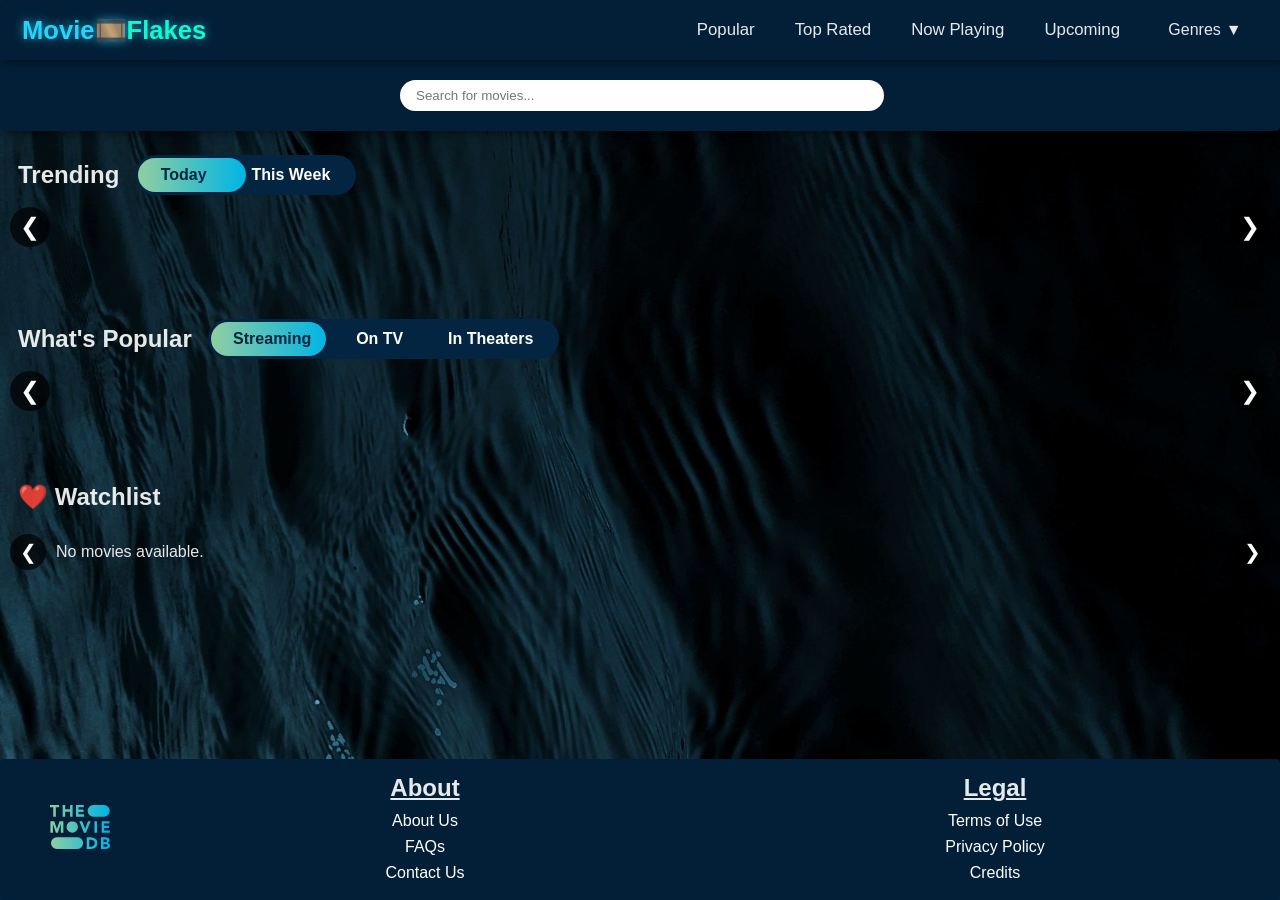
==== commit 3effe1e5: "Updated the footer links with seperate pages" ====
--- a/index.html
+++ b/index.html
@@ -5,14 +5,16 @@
     <meta name="viewport" content="width=device-width, initial-scale=1.0" />
     <title>MovieFlakes</title>
 
+    <link rel="icon" href="assets/MovieFlakes-fav.png" type="image/x-icon">
+
     <link rel="stylesheet" href="style.css" />
     <link rel="stylesheet" href="modal.css" />
     <link rel="stylesheet" href="browse.css" />
     <link rel="stylesheet" href="search.css" />
 
     <script src="modal.js" defer></script>
+    <script src="search.js" defer></script>
     <script src="browse.js" defer></script>
-    <script src="search.js" defer></script>
     <script src="skeleton.js" defer></script>
     <script src="script.js" defer></script>
   </head>
@@ -21,7 +23,7 @@
 
     <header class="header">
       <div class="title">
-        <a href="#home">Movie<span>Flakes</span></a>
+        <a href="#home">Movie🎞️<span>Flakes</span></a>
       </div>
 
       <button class="menu-btn">
@@ -265,18 +267,18 @@
         </a>
       </div>
       <div class="footer-content">
-        <h2>About Us</h2>
-
-        <a href="#dummy-link">TMDB Atrribution</a>
-        <a href="#dummy-link">Guidelines</a>
-        <a href="#dummy-link">Contact Us</a>
+        <h2>About</h2>
+
+        <a href="about.html">About Us</a>
+        <a href="faq.html">FAQs</a>
+        <a href="contact.html">Contact Us</a>
       </div>
       <div class="legal">
         <h2>Legal</h2>
 
-        <a href="#dummy-link">Terms of Use</a>
-        <a href="#dummy-link">Privacy Policy</a>
-        <a href="#dummy-link">DMCA Policy</a>
+        <a href="terms.html">Terms of Use</a>
+        <a href="privacy.html">Privacy Policy</a>
+        <a href="credits.html">Credits</a>
       </div>
     </footer>
   </body>
--- a/style.css
+++ b/style.css
@@ -171,9 +171,8 @@
 
 nav {
   display: flex;
-  justify-content: flex-end;
-  align-items: center;
-  margin-right: 20px;
+  justify-self: flex-end;
+  align-items: center;
 }
 
 nav > ul {
@@ -227,6 +226,7 @@
   justify-self: end;
   align-items: center;
   margin-left: auto;
+  padding-right: 20px;
 }
 
 .navbar-desktop > ul {
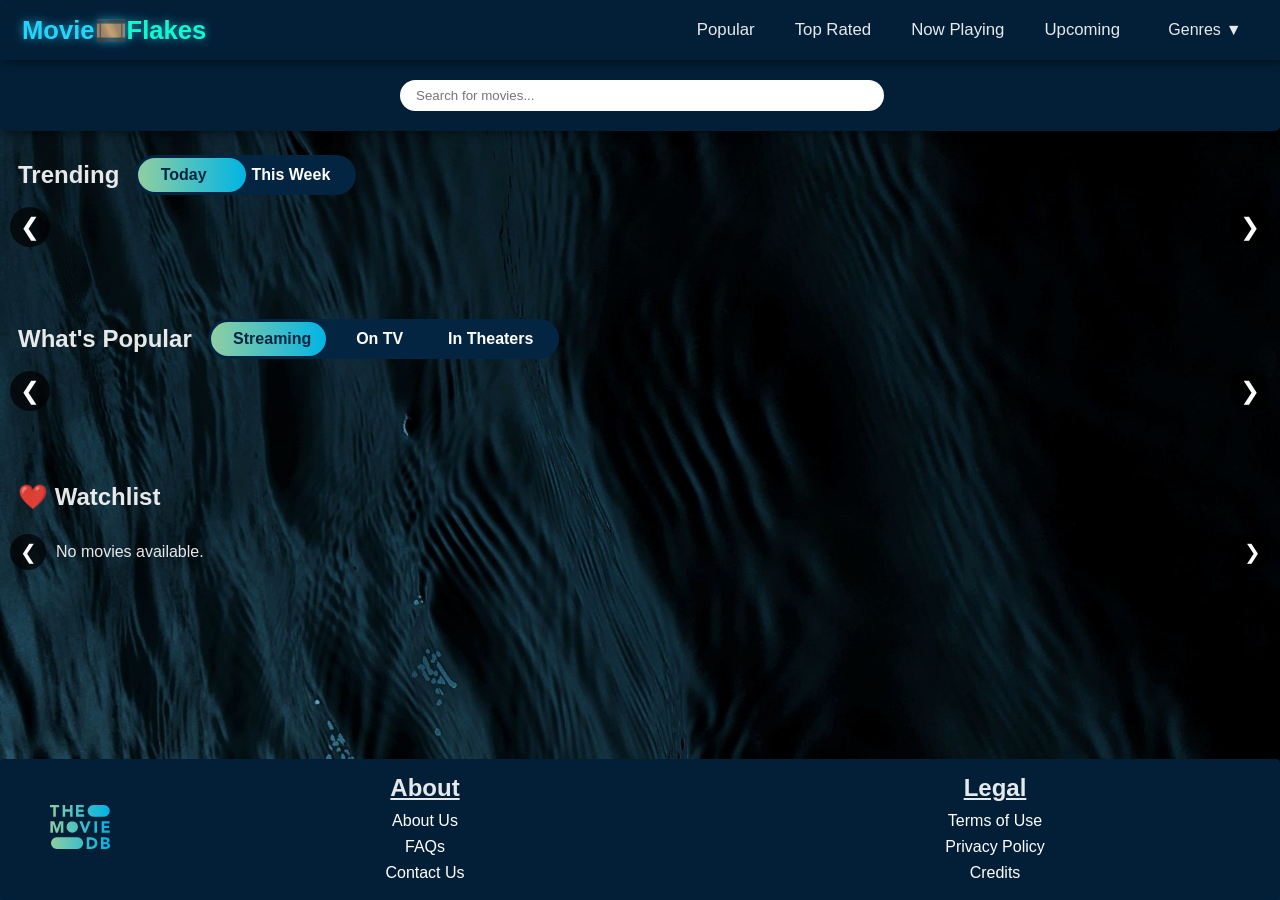
==== commit c5b70ee5: "changed footer display for mobile" ====
--- a/index.html
+++ b/index.html
@@ -268,17 +268,19 @@
       </div>
       <div class="footer-content">
         <h2>About</h2>
-
-        <a href="about.html">About Us</a>
-        <a href="faq.html">FAQs</a>
-        <a href="contact.html">Contact Us</a>
+        <div class="about">
+          <a href="about.html">About Us</a>
+          <a href="faq.html">FAQs</a>
+          <a href="contact.html">Contact Us</a>
+        </div>
       </div>
       <div class="legal">
         <h2>Legal</h2>
-
-        <a href="terms.html">Terms of Use</a>
-        <a href="privacy.html">Privacy Policy</a>
-        <a href="credits.html">Credits</a>
+        <div class="legal-terms">
+          <a href="terms.html">Terms of Use</a>
+          <a href="privacy.html">Privacy Policy</a>
+          <a href="credits.html">Credits</a>
+        </div>
       </div>
     </footer>
   </body>
--- a/style.css
+++ b/style.css
@@ -1080,6 +1080,13 @@
   column-gap: 0;
 }
 
+.about, .legal-terms{
+  display: flex;
+  align-items: center;
+  justify-content: center;
+  flex-direction: column;
+}
+
 .footer-content h2,
 .legal h2 {
   margin: 6px;
@@ -1129,7 +1136,18 @@
 
   .footer-content,
   .legal {
+    align-items: center;
+    gap: 10px;
     margin: 0;
+  }
+
+  .about, .legal-terms{
+    display: flex;
     align-items: center;
-  }
-}
+    justify-content: space-around;
+    flex-direction: row;
+    gap: 5px;
+    text-wrap: wrap;
+  }
+
+}
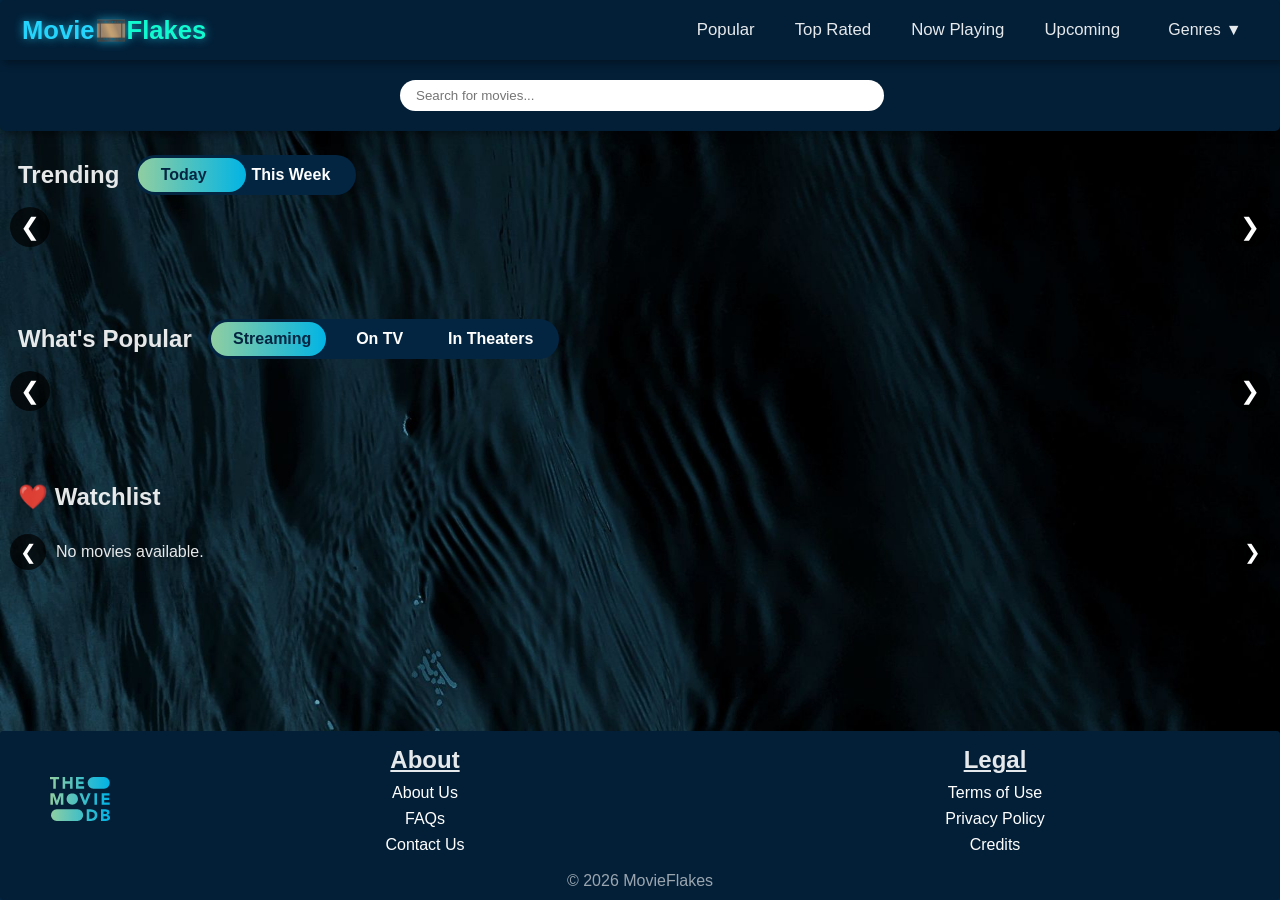
==== commit 05d2d838: "fixed footer content" ====
--- a/index.html
+++ b/index.html
@@ -5,7 +5,7 @@
     <meta name="viewport" content="width=device-width, initial-scale=1.0" />
     <title>MovieFlakes</title>
 
-    <link rel="icon" href="assets/MovieFlakes-fav.png" type="image/x-icon">
+    <link rel="icon" href="assets/MovieFlakes-fav.png" type="image/x-icon" />
 
     <link rel="stylesheet" href="style.css" />
     <link rel="stylesheet" href="modal.css" />
@@ -261,27 +261,31 @@
       <button class="scroll-top-btn hidden" title="Back to Top">⇧</button>
     </main>
     <footer class="footer-container">
-      <div class="tmdb">
-        <a href="https://www.themoviedb.org/" target="_blank">
-          <img src="assets/square-logo.svg" alt="tmdb-attributon" />
-        </a>
-      </div>
-      <div class="footer-content">
-        <h2>About</h2>
-        <div class="about">
-          <a href="about.html">About Us</a>
-          <a href="faq.html">FAQs</a>
-          <a href="contact.html">Contact Us</a>
-        </div>
-      </div>
-      <div class="legal">
-        <h2>Legal</h2>
-        <div class="legal-terms">
-          <a href="terms.html">Terms of Use</a>
-          <a href="privacy.html">Privacy Policy</a>
-          <a href="credits.html">Credits</a>
-        </div>
-      </div>
+      <div class="footer-links">
+        <div class="tmdb">
+          <a href="https://www.themoviedb.org/" target="_blank">
+            <img src="assets/square-logo.svg" alt="tmdb-attributon" />
+          </a>
+        </div>
+        <div class="footer-content">
+          <h2>About</h2>
+          <div class="about">
+            <a href="about.html">About Us</a>
+            <a href="faq.html">FAQs</a>
+            <a href="contact.html">Contact Us</a>
+          </div>
+        </div>
+        <div class="legal">
+          <h2>Legal</h2>
+          <div class="legal-terms">
+            <a href="terms.html">Terms of Use</a>
+            <a href="privacy.html">Privacy Policy</a>
+            <a href="credits.html">Credits</a>
+          </div>
+        </div>
+      </div>
+
+      <div class="ftext">© 2026 MovieFlakes</div>
     </footer>
   </body>
 </html>
--- a/style.css
+++ b/style.css
@@ -1027,6 +1027,23 @@
 }
 
 .footer-container {
+  display: flex;
+  flex-direction: column;
+  align-items: center;
+  width: 100%;
+  min-height: 100px;
+  background-color: var(--bg2-color);
+  border-radius: 4px;
+  padding-bottom: 10px;
+  transition: all 0.2s ease-in;
+}
+
+.ftext{
+  color:rgba(255,255,255,.6);
+  text-align: center;
+  align-items: center;
+}
+.footer-links {
   display: grid;
   grid-template-columns: auto 1fr 1fr;
   align-items: center;
@@ -1080,7 +1097,8 @@
   column-gap: 0;
 }
 
-.about, .legal-terms{
+.about,
+.legal-terms {
   display: flex;
   align-items: center;
   justify-content: center;
@@ -1110,7 +1128,7 @@
 }
 
 @media (max-width: 600px) {
-  .footer-container {
+  .footer-links {
     grid-template-columns: 1fr;
     grid-template-rows: auto auto auto;
     justify-items: center;
@@ -1141,7 +1159,8 @@
     margin: 0;
   }
 
-  .about, .legal-terms{
+  .about,
+  .legal-terms {
     display: flex;
     align-items: center;
     justify-content: space-around;
@@ -1149,5 +1168,4 @@
     gap: 5px;
     text-wrap: wrap;
   }
-
-}
+}
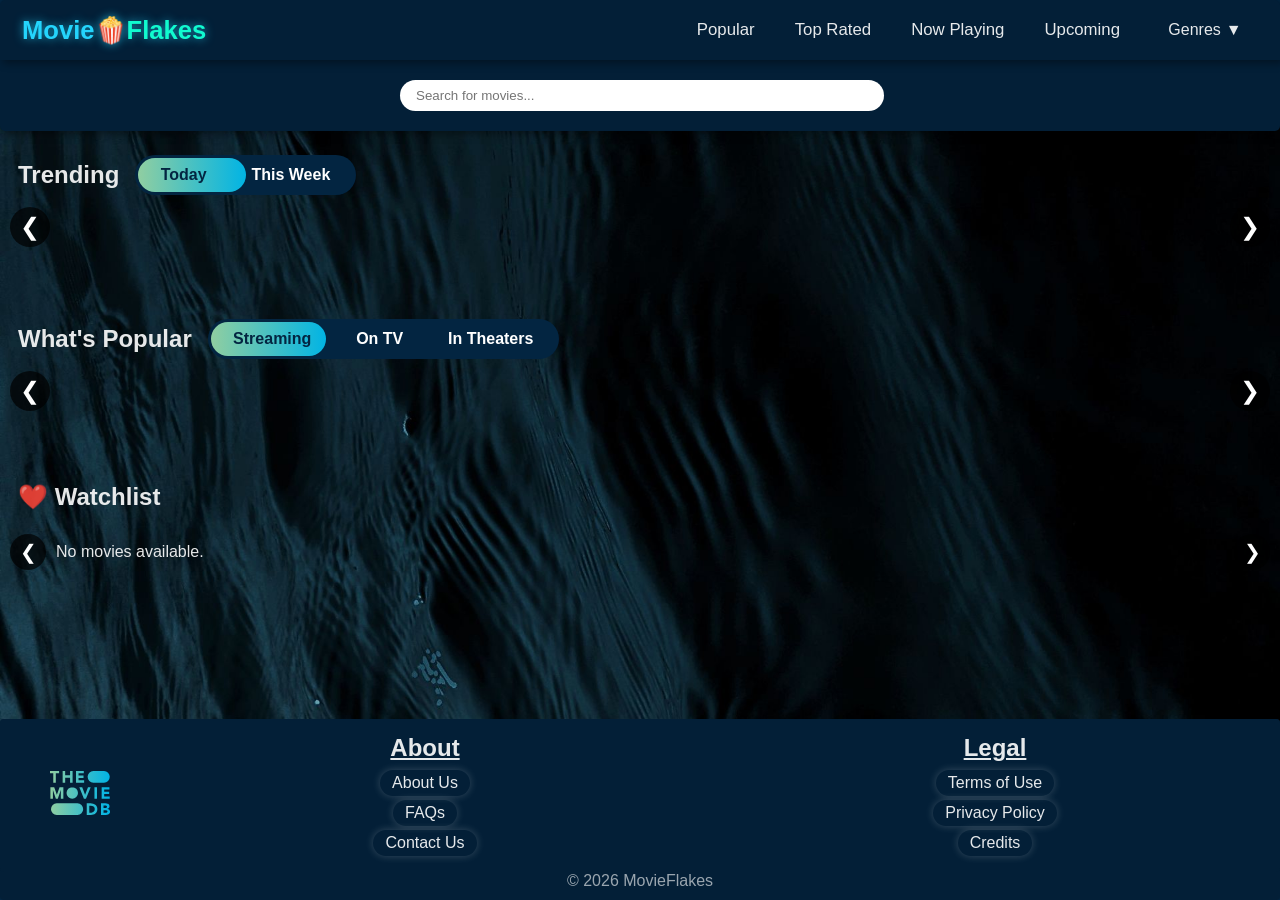
==== commit 00888ef4: "small adjustments" ====
--- a/index.html
+++ b/index.html
@@ -23,7 +23,7 @@
 
     <header class="header">
       <div class="title">
-        <a href="#home">Movie🎞️<span>Flakes</span></a>
+        <a href="#home">Movie🍿<span>Flakes</span></a>
       </div>
 
       <button class="menu-btn">
@@ -123,7 +123,7 @@
       <!-- Everything inside this container is hidden during search. -->
       <!-- ========================================================= -->
 
-      <main class="home-content">
+      <section class="home-content">
         <!-- Trending -->
 
         <section class="carousel-section trending-wrapper">
@@ -141,11 +141,11 @@
           </div>
 
           <div class="carousel-container">
-            <button class="scroll-btn prev-btn">&#10094;</button>
+            <button class="scroll-btn prev-btn" aria-label="Scroll left">&#10094;</button>
 
             <div class="movie-row trending-row"></div>
 
-            <button class="scroll-btn next-btn">&#10095;</button>
+            <button class="scroll-btn next-btn" aria-label="Scroll right">&#10095;</button>
           </div>
         </section>
 
@@ -156,10 +156,7 @@
             <div class="segmented-control" style="--tabs: 3">
               <div class="slider"></div>
 
-              <button
-                class="active"
-                data-endpoint="/discover/movie?with_watch_monetization_types=flatrate"
-              >
+              <button class="active" data-endpoint="/discover/movie?with_watch_monetization_types=flatrate">
                 Streaming
               </button>
 
@@ -170,11 +167,11 @@
           </div>
 
           <div class="carousel-container">
-            <button class="scroll-btn prev">&#10094;</button>
+            <button class="scroll-btn prev-btn" aria-label="Scroll left">&#10094;</button>
 
             <div class="movie-row popular-row"></div>
 
-            <button class="scroll-btn next">&#10095;</button>
+            <button class="scroll-btn next-btn" aria-label="Scroll right">&#10095;</button>
           </div>
         </section>
 
@@ -184,14 +181,14 @@
           </div>
 
           <div class="carousel-container">
-            <button class="scroll-btn prev">&#10094;</button>
+            <button class="scroll-btn prev-btn" aria-label="Scroll left">&#10094;</button>
 
             <div class="movie-row liked-row"></div>
 
-            <button class="scroll-btn next">&#10095;</button>
+            <button class="scroll-btn next-btn" aria-label="Scroll right">&#10095;</button>
           </div>
         </section>
-      </main>
+      </section>
 
       <!-- ========================================================= -->
       <!-- SEARCH CONTENT -->
@@ -214,12 +211,10 @@
 
       <div class="movie-modal hidden">
         <div class="modal-overlay"></div>
-
         <div class="modal-container">
-          <button class="modal-close">&times;</button>
-
+          <button class="modal-close" aria-label="Close modal">&times;</button>
           <div class="modal-banner">
-            <img id="modalBackdrop" alt="" />
+            <img id="modalBackdrop" alt="Movie backdrop" />
           </div>
 
           <div class="modal-body">
@@ -258,7 +253,7 @@
         </div>
       </div>
 
-      <button class="scroll-top-btn hidden" title="Back to Top">⇧</button>
+      <button class="scroll-top-btn hidden" title="Back to Top" aria-label="Scroll to top">⇧</button>
     </main>
     <footer class="footer-container">
       <div class="footer-links">
--- a/style.css
+++ b/style.css
@@ -1117,14 +1117,18 @@
 
   margin: 2px 6px;
   padding: 2px 8px;
-  color: #fff;
-  transition: all 0.15s ease-in;
+  color: rgba(255, 255, 255, 0.9);
+  transition: all 0.2s ease-in;
+  border-radius: 999px;
+  padding: 4px 12px;
+  box-shadow: 0 0 8px rgba(255, 255, 255, 0.2);
 }
 
 .footer-content a:hover,
 .legal a:hover {
-  color: var(--accent2-color);
+  color: rgba(255, 255, 255, 0.9);
   transform: translateX(-2px);
+  box-shadow: 0 0 12px rgba(36, 212, 252, 0.7);
 }
 
 @media (max-width: 600px) {
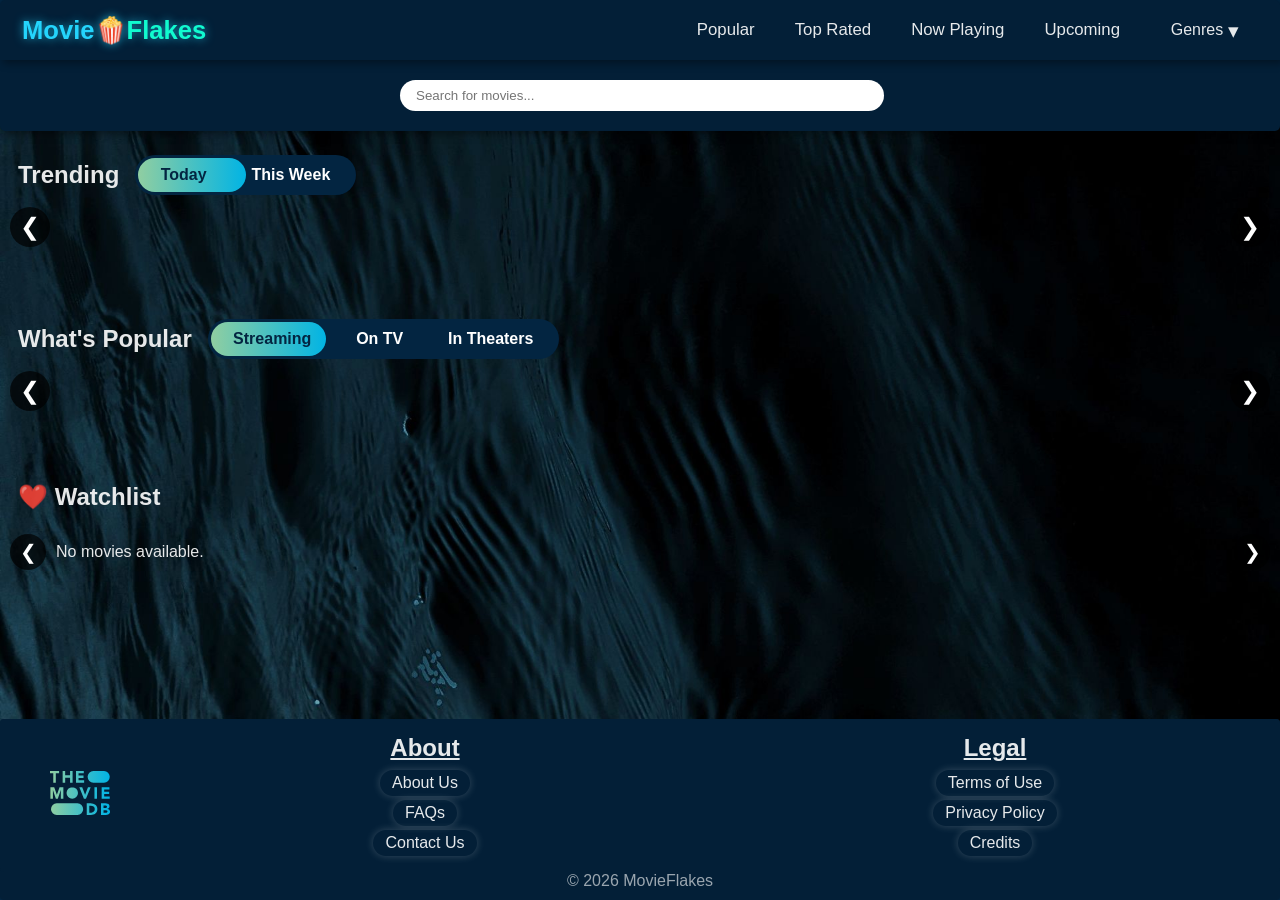
==== commit aac4c45a: "added list-styling to dropdown menu" ====
--- a/index.html
+++ b/index.html
@@ -53,7 +53,7 @@
             <div class="dropdown">
               <button class="dropdown-btn">
                 Genres
-                <span class="drop-icon">▼</span>
+                <span class="drop-icon">▾</span>
               </button>
 
               <ul class="dropdown-menu">
@@ -68,7 +68,7 @@
 
       <!-- Mobile Navigation -->
 
-      <nav class="navbar-mobile">
+      <nav class="navbar-mobile" role="navigation">
         <ul>
           <li id="popular">
             <a href="#" data-browse="/movie/popular">Popular</a>
@@ -85,12 +85,16 @@
 
           <li>
             <div class="dropdown">
-              <button class="dropdown-btn">
+              <button
+                class="dropdown-btn"
+                aria-expanded="true"
+                aria-controls="mobile-genres"
+              >
                 Genres
-                <span class="drop-icon">▼</span>
+                <span class="drop-icon">▾</span>
               </button>
 
-              <ul class="dropdown-menu">
+              <ul class="dropdown-menu" id="mobile-genres">
                 <li id="action"><a href="#" data-genre="28">Action</a></li>
                 <li id="drama"><a href="#" data-genre="18">Drama</a></li>
                 <li id="romance"><a href="#" data-genre="10749">Romance</a></li>
@@ -141,11 +145,15 @@
           </div>
 
           <div class="carousel-container">
-            <button class="scroll-btn prev-btn" aria-label="Scroll left">&#10094;</button>
+            <button class="scroll-btn prev-btn" aria-label="Scroll left">
+              &#10094;
+            </button>
 
             <div class="movie-row trending-row"></div>
 
-            <button class="scroll-btn next-btn" aria-label="Scroll right">&#10095;</button>
+            <button class="scroll-btn next-btn" aria-label="Scroll right">
+              &#10095;
+            </button>
           </div>
         </section>
 
@@ -156,7 +164,10 @@
             <div class="segmented-control" style="--tabs: 3">
               <div class="slider"></div>
 
-              <button class="active" data-endpoint="/discover/movie?with_watch_monetization_types=flatrate">
+              <button
+                class="active"
+                data-endpoint="/discover/movie?with_watch_monetization_types=flatrate"
+              >
                 Streaming
               </button>
 
@@ -167,11 +178,15 @@
           </div>
 
           <div class="carousel-container">
-            <button class="scroll-btn prev-btn" aria-label="Scroll left">&#10094;</button>
+            <button class="scroll-btn prev-btn" aria-label="Scroll left">
+              &#10094;
+            </button>
 
             <div class="movie-row popular-row"></div>
 
-            <button class="scroll-btn next-btn" aria-label="Scroll right">&#10095;</button>
+            <button class="scroll-btn next-btn" aria-label="Scroll right">
+              &#10095;
+            </button>
           </div>
         </section>
 
@@ -181,11 +196,15 @@
           </div>
 
           <div class="carousel-container">
-            <button class="scroll-btn prev-btn" aria-label="Scroll left">&#10094;</button>
+            <button class="scroll-btn prev-btn" aria-label="Scroll left">
+              &#10094;
+            </button>
 
             <div class="movie-row liked-row"></div>
 
-            <button class="scroll-btn next-btn" aria-label="Scroll right">&#10095;</button>
+            <button class="scroll-btn next-btn" aria-label="Scroll right">
+              &#10095;
+            </button>
           </div>
         </section>
       </section>
@@ -253,7 +272,13 @@
         </div>
       </div>
 
-      <button class="scroll-top-btn hidden" title="Back to Top" aria-label="Scroll to top">⇧</button>
+      <button
+        class="scroll-top-btn hidden"
+        title="Back to Top"
+        aria-label="Scroll to top"
+      >
+        ⇧
+      </button>
     </main>
     <footer class="footer-container">
       <div class="footer-links">
--- a/style.css
+++ b/style.css
@@ -271,6 +271,13 @@
   color: var(--accent-color);
   background-color: var(--bg-color);
   text-shadow: 0 0 12px rgba(36, 212, 252, 0.7);
+}
+.dropdown-btn .drop-icon {
+  font-size: 1.3rem;
+  margin-left: 5px;
+  align-items: center;
+  transition: all 0.3s ease-in-out;
+  transform: translateY(1px);
 }
 
 .dropdown-btn span {
@@ -687,10 +694,23 @@
   }
 
   .navbar-mobile a:hover {
-    background: var(--bg-color);
     color: var(--accent-color);
     text-shadow: 0 0 12px rgba(36, 212, 252, 0.7);
     padding-left: 34px;
+  }
+
+  .navbar-mobile .dropdown-btn:hover {
+    color: var(--accent-color);
+    text-shadow: 0 0 12px rgba(36, 212, 252, 0.7);
+    padding-left: 34px;
+    box-shadow: none;
+    background-color: transparent;
+  }
+
+  .navbar-mobile .dropdown-menu {
+    display: block;
+    flex-direction: column;
+    padding-left: 0;
   }
 
   .sub-menu {
@@ -1038,8 +1058,8 @@
   transition: all 0.2s ease-in;
 }
 
-.ftext{
-  color:rgba(255,255,255,.6);
+.ftext {
+  color: rgba(255, 255, 255, 0.6);
   text-align: center;
   align-items: center;
 }
@@ -1173,3 +1193,47 @@
     text-wrap: wrap;
   }
 }
+
+/* Mobile Dropdown Styles */
+.navbar-mobile .dropdown-menu {
+  max-height: 500px;
+  opacity: 1;
+  visibility: visible;
+  transition:
+    max-height 0.3s ease,
+    opacity 0.3s ease;
+  padding-left: 0 20px;
+}
+
+.navbar-mobile .dropdown-menu.closed {
+  max-height: 0;
+  opacity: 0;
+  visibility: hidden;
+}
+
+.dropdown-menu ul {
+  list-style: disc;
+  padding-left: 20px;
+  margin: 0;
+}
+
+.dropdown-menu li {
+  position: relative;
+  padding-left: 14px;
+  margin: 0;
+}
+
+.dropdown-menu li a::before {
+  content: "⏺";
+  position: absolute;
+  left: 12px;
+  top: 50%;
+  transform: translateY(-50%);
+  font-size: 0.7rem;
+}
+
+.navbar-mobile .dropdown-btn {
+  cursor: pointer;
+  width: 100%;
+  text-align: left;
+}
